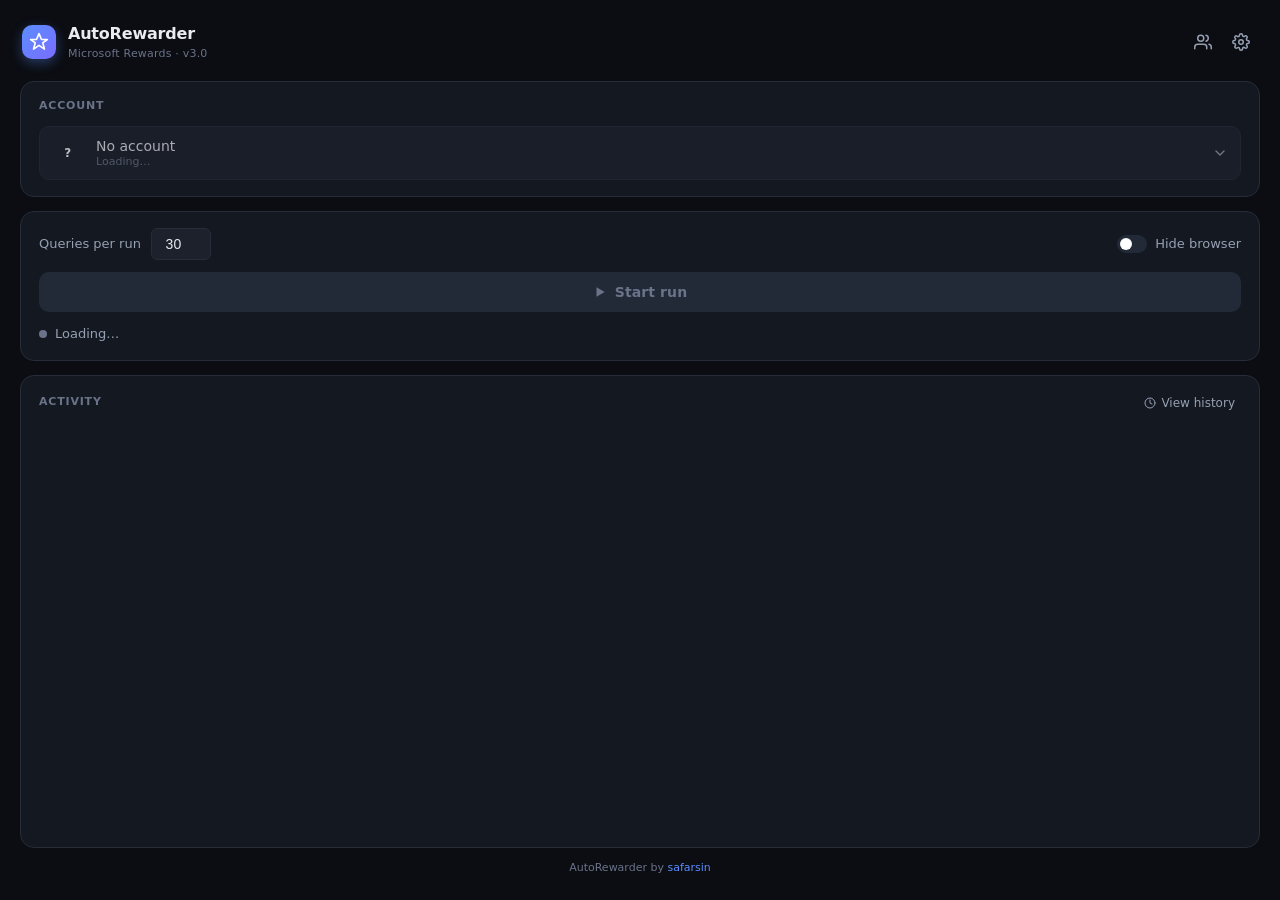
==== GUI/index.html @ 0ee77dea "Add github link to the bottom" ====
<!DOCTYPE html>
<html lang="en">
<head>
  <meta charset="UTF-8">
  <title>AutoRewarder</title>

  <link rel="stylesheet" href="normalize.css">
  <link rel="stylesheet" href="styles.css">
</head>
<body>

  <main class="app">

    <!-- ==================== Header ==================== -->
    <header class="app-header">
      <div class="brand">
        <div class="brand-mark" aria-hidden="true">
          <svg width="20" height="20" viewBox="0 0 24 24" fill="none" stroke="currentColor" stroke-width="2" stroke-linecap="round" stroke-linejoin="round">
            <path d="M12 2l3 7h7l-5.5 4 2 7.5-6.5-4.5-6.5 4.5 2-7.5L2 9h7z"></path>
          </svg>
        </div>
        <div class="brand-text">
          <h1>AutoRewarder</h1>
          <span class="brand-sub">Microsoft Rewards · v3.0</span>
        </div>
      </div>

      <div class="header-actions">
        <button id="manageBtn" class="icon-ghost" type="button" aria-label="Manage accounts" title="Manage accounts">
          <svg width="18" height="18" viewBox="0 0 24 24" fill="none" stroke="currentColor" stroke-width="2" stroke-linecap="round" stroke-linejoin="round">
            <path d="M17 21v-2a4 4 0 0 0-4-4H5a4 4 0 0 0-4 4v2"></path>
            <circle cx="9" cy="7" r="4"></circle>
            <path d="M23 21v-2a4 4 0 0 0-3-3.87"></path>
            <path d="M16 3.13a4 4 0 0 1 0 7.75"></path>
          </svg>
        </button>
        <button id="settingsBtn" class="icon-ghost" type="button" aria-label="Settings" title="Settings">
          <svg width="18" height="18" viewBox="0 0 24 24" fill="none" stroke="currentColor" stroke-width="2" stroke-linecap="round" stroke-linejoin="round">
            <circle cx="12" cy="12" r="3"></circle>
            <path d="M19.4 15a1.65 1.65 0 0 0 .33 1.82l.06.06a2 2 0 1 1-2.83 2.83l-.06-.06a1.65 1.65 0 0 0-1.82-.33 1.65 1.65 0 0 0-1 1.51V21a2 2 0 1 1-4 0v-.09A1.65 1.65 0 0 0 9 19.4a1.65 1.65 0 0 0-1.82.33l-.06.06a2 2 0 1 1-2.83-2.83l.06-.06A1.65 1.65 0 0 0 4.6 15a1.65 1.65 0 0 0-1.51-1H3a2 2 0 1 1 0-4h.09A1.65 1.65 0 0 0 4.6 9a1.65 1.65 0 0 0-.33-1.82l-.06-.06a2 2 0 1 1 2.83-2.83l.06.06A1.65 1.65 0 0 0 9 4.6a1.65 1.65 0 0 0 1-1.51V3a2 2 0 1 1 4 0v.09a1.65 1.65 0 0 0 1 1.51 1.65 1.65 0 0 0 1.82-.33l.06-.06a2 2 0 1 1 2.83 2.83l-.06.06A1.65 1.65 0 0 0 19.4 9a1.65 1.65 0 0 0 1.51 1H21a2 2 0 1 1 0 4h-.09a1.65 1.65 0 0 0-1.51 1z"></path>
          </svg>
        </button>
      </div>
    </header>

    <!-- ==================== Account card ==================== -->
    <section class="card account-card">
      <div class="card-label">Account</div>
      <div class="account-picker" id="account_picker">
        <button class="account-trigger" id="account_trigger" type="button" aria-haspopup="listbox" aria-expanded="false" disabled>
          <span class="avatar" id="current_avatar" aria-hidden="true">?</span>
          <span class="account-info">
            <span class="account-name" id="current_label">No account</span>
            <span class="account-meta" id="current_meta">Loading…</span>
          </span>
          <svg class="chev" width="16" height="16" viewBox="0 0 24 24" fill="none" stroke="currentColor" stroke-width="2" stroke-linecap="round" stroke-linejoin="round" aria-hidden="true">
            <polyline points="6 9 12 15 18 9"></polyline>
          </svg>
        </button>
        <div class="account-menu" id="account_menu" role="listbox" hidden></div>
      </div>
    </section>

    <!-- ==================== Run card ==================== -->
    <section class="card run-card">
      <div class="run-top">
        <div class="field-inline">
          <label for="count_input" class="field-label">Queries per run</label>
          <input type="number" id="count_input" value="30" min="1" max="99">
        </div>

        <label class="toggle-row" title="Run browser in the background">
          <input type="checkbox" id="hideBrowserToggle">
          <span class="toggle-pill"></span>
          <span class="toggle-label">Hide browser</span>
        </label>
      </div>

      <button id="start_btn" class="primary-btn-lg" onclick="start_bot()" disabled>
        <svg class="btn-icon" width="14" height="14" viewBox="0 0 24 24" fill="currentColor" aria-hidden="true">
          <polygon points="6 4 20 12 6 20 6 4"></polygon>
        </svg>
        <span class="btn-label">Start run</span>
      </button>

      <div class="status-row">
        <span class="dot" id="dot"></span>
        <span id="status_text">Loading…</span>
      </div>
    </section>

    <!-- ==================== Activity card ==================== -->
    <section class="card activity-card">
      <div class="card-header">
        <div class="card-label">Activity</div>
        <button id="history_btn" class="ghost-link" type="button" onclick="show_history()">
          <svg width="12" height="12" viewBox="0 0 24 24" fill="none" stroke="currentColor" stroke-width="2" stroke-linecap="round" stroke-linejoin="round" aria-hidden="true">
            <circle cx="12" cy="12" r="10"></circle>
            <polyline points="12 6 12 12 16 14"></polyline>
          </svg>
          View history
        </button>
      </div>
      <div id="log_area" class="activity-feed"></div>
    </section>

    <footer class="app-footer">
      AutoRewarder by <a href="#" id="repo_link" onclick="pywebview.api.open_link('https://github.com/safarsin/AutoRewarder'); return false;">safarsin</a>
    </footer>

  </main>

  <!-- ==================== Empty state (first launch) ==================== -->
  <div id="empty_state" class="empty-overlay" hidden>
    <div class="empty-card">
      <div class="empty-illu" aria-hidden="true">
        <svg width="96" height="96" viewBox="0 0 96 96" fill="none" stroke="currentColor" stroke-width="2" stroke-linecap="round" stroke-linejoin="round">
          <rect x="14" y="22" width="68" height="44" rx="4" fill="var(--surface-2)"></rect>
          <line x1="8" y1="70" x2="88" y2="70"></line>
          <line x1="38" y1="70" x2="58" y2="70" stroke-width="3" stroke="var(--surface-2)"></line>
          <circle cx="48" cy="42" r="11" fill="var(--accent-soft)" stroke="var(--accent)"></circle>
          <line x1="48" y1="36" x2="48" y2="48" stroke="var(--accent)"></line>
          <line x1="42" y1="42" x2="54" y2="42" stroke="var(--accent)"></line>
        </svg>
      </div>
      <h2 class="empty-title">Welcome to AutoRewarder</h2>
      <p class="empty-subtitle">Add your first Microsoft account to get started.</p>
      <button id="empty_cta" class="primary-btn-lg" type="button">
        <svg width="14" height="14" viewBox="0 0 24 24" fill="none" stroke="currentColor" stroke-width="2.5" stroke-linecap="round" stroke-linejoin="round" aria-hidden="true">
          <line x1="12" y1="5" x2="12" y2="19"></line>
          <line x1="5" y1="12" x2="19" y2="12"></line>
        </svg>
        Create your first account
      </button>
    </div>
  </div>

  <!-- ==================== Settings modal ==================== -->
  <div id="settings_modal" class="modal-backdrop" hidden>
    <div class="modal-box wide" role="dialog" aria-modal="true" aria-labelledby="settings_modal_title">
      <div class="modal-header">
        <h3 id="settings_modal_title" class="modal-title">Settings</h3>
        <button id="settingsModalClose" class="icon-ghost" type="button" aria-label="Close">
          <svg width="16" height="16" viewBox="0 0 24 24" fill="none" stroke="currentColor" stroke-width="2" stroke-linecap="round" stroke-linejoin="round">
            <line x1="18" y1="6" x2="6" y2="18"></line>
            <line x1="6" y1="6" x2="18" y2="18"></line>
          </svg>
        </button>
      </div>
      <div class="modal-body">

        <section class="settings-group">
          <div class="settings-group-title">General</div>
          <label class="settings-row">
            <div class="settings-row-text">
              <div class="settings-row-label">Start with Windows</div>
              <div class="settings-row-hint" id="startup_hint">Launch AutoRewarder when you sign in.</div>
            </div>
            <span class="toggle-compact">
              <input type="checkbox" id="startupToggle">
              <span class="toggle-pill"></span>
            </span>
          </label>
        </section>

        <section class="settings-group">
          <div class="settings-group-title">Scheduled runs</div>
          <p class="settings-group-hint">
            One schedule per account. Each run fires at a random minute inside its window for a natural look.
          </p>
          <div id="schedule_accounts_list" class="schedule-accounts-list"></div>
          <div id="schedule_empty" class="accounts-empty" hidden>
            No accounts yet. Add one first to schedule a run.
          </div>
        </section>

      </div>
      <div class="modal-footer">
        <button id="settingsCancel" class="btn-secondary" type="button">Cancel</button>
        <button id="settingsSave" class="btn-primary" type="button">Save</button>
      </div>
    </div>
  </div>

  <!-- ==================== Accounts management modal ==================== -->
  <div id="accounts_modal" class="modal-backdrop" hidden>
    <div class="modal-box wide" role="dialog" aria-modal="true" aria-labelledby="accounts_modal_title">
      <div class="modal-header">
        <h3 id="accounts_modal_title" class="modal-title">Your accounts</h3>
        <button id="accountsModalClose" class="icon-ghost" type="button" aria-label="Close">
          <svg width="16" height="16" viewBox="0 0 24 24" fill="none" stroke="currentColor" stroke-width="2" stroke-linecap="round" stroke-linejoin="round">
            <line x1="18" y1="6" x2="6" y2="18"></line>
            <line x1="6" y1="6" x2="18" y2="18"></line>
          </svg>
        </button>
      </div>
      <div class="modal-body">
        <ul id="accounts_list" class="accounts-list"></ul>
        <button id="addAccountBtn" class="secondary-btn" type="button">
          <svg width="13" height="13" viewBox="0 0 24 24" fill="none" stroke="currentColor" stroke-width="2.2" stroke-linecap="round" stroke-linejoin="round" aria-hidden="true">
            <line x1="12" y1="5" x2="12" y2="19"></line>
            <line x1="5" y1="12" x2="19" y2="12"></line>
          </svg>
          Add account
        </button>
      </div>
    </div>
  </div>

  <!-- ==================== Toast container ==================== -->
  <div id="toast_container" class="toast-container" aria-live="polite" aria-atomic="false"></div>

  <!-- ==================== Generic modal ==================== -->
  <div id="app_modal" class="modal-backdrop" hidden>
    <div class="modal-box" role="dialog" aria-modal="true" aria-labelledby="modal_title">
      <div class="modal-header">
        <h3 id="modal_title" class="modal-title">Title</h3>
      </div>
      <div class="modal-body">
        <p id="modal_message" class="modal-message"></p>
        <input id="modal_input" class="modal-input" type="text" hidden>
      </div>
      <div class="modal-footer">
        <button id="modal_cancel" class="btn-secondary" type="button">Cancel</button>
        <button id="modal_confirm" class="btn-primary" type="button">OK</button>
      </div>
    </div>
  </div>

  <script src="script.js"></script>
  <script src="settings.js"></script>

</body>
</html>
---- GUI/styles.css ----
/* =========================================================================
   AutoRewarder — Design System
   Simple, modern, card-based dark UI.
   ========================================================================= */

:root {
  /* Palette */
  --bg:           #0b0d12;
  --surface-1:    #141821;
  --surface-2:    #1c212c;
  --surface-3:    #232a37;
  --border:       #262c38;
  --border-soft:  #1a1f29;

  --text:         #e8ebf0;
  --text-muted:   #96a0b3;
  --text-dim:     #6a7389;

  --accent:       #5b8eff;
  --accent-hover: #4a7cee;
  --accent-soft:  rgba(91, 142, 255, 0.14);
  --accent-glow:  rgba(91, 142, 255, 0.35);

  --success:      #34d399;
  --success-soft: rgba(52, 211, 153, 0.15);
  --warning:      #fbbf24;
  --warning-soft: rgba(251, 191, 36, 0.15);
  --danger:       #f87171;
  --danger-soft:  rgba(248, 113, 113, 0.15);

  /* Geometry */
  --radius-sm:  6px;
  --radius-md:  10px;
  --radius-lg:  14px;
  --radius-xl:  18px;

  --shadow-sm:  0 1px 2px rgba(0, 0, 0, 0.3);
  --shadow-md:  0 4px 12px rgba(0, 0, 0, 0.35);
  --shadow-lg:  0 12px 32px rgba(0, 0, 0, 0.55);
}

* { box-sizing: border-box; }

html, body {
  height: 100%;
  margin: 0;
}

body {
  font-family: "Inter", -apple-system, "Segoe UI", system-ui, sans-serif;
  font-size: 14px;
  line-height: 1.5;
  background-color: var(--bg);
  color: var(--text);
  -webkit-font-smoothing: antialiased;
  user-select: none;
  overflow: hidden;
}

button {
  font-family: inherit;
  font-size: inherit;
  cursor: pointer;
}

/* =========================================================================
   App shell
   ========================================================================= */

.app {
  display: flex;
  flex-direction: column;
  gap: 14px;
  padding: 20px;
  height: 100%;
}

/* Header */

.app-header {
  display: flex;
  align-items: center;
  justify-content: space-between;
  padding: 2px 2px 4px 2px;
}

.brand {
  display: flex;
  align-items: center;
  gap: 12px;
}

.brand-mark {
  width: 34px;
  height: 34px;
  border-radius: 10px;
  background: linear-gradient(135deg, var(--accent), #7a6cff);
  color: white;
  display: flex;
  align-items: center;
  justify-content: center;
  box-shadow: 0 4px 12px var(--accent-glow);
}

.brand-text h1 {
  margin: 0;
  font-size: 16px;
  font-weight: 600;
  letter-spacing: -0.2px;
}

.brand-sub {
  display: block;
  font-size: 11px;
  color: var(--text-dim);
  letter-spacing: 0.2px;
}

.header-actions {
  display: flex;
  align-items: center;
  gap: 4px;
}

.app-footer {
  text-align: center;
  font-size: 11px;
  color: var(--text-dim);
  padding: 2px 0 4px 0;
  margin-top: -4px;
  flex-shrink: 0;
}

.app-footer a {
  color: var(--accent);
  text-decoration: none;
  font-weight: 500;
  transition: color 0.15s;
}

.app-footer a:hover {
  color: var(--accent-hover);
  text-decoration: underline;
}

/* =========================================================================
   Card
   ========================================================================= */

.card {
  background-color: var(--surface-1);
  border: 1px solid var(--border);
  border-radius: var(--radius-lg);
  padding: 16px 18px;
  display: flex;
  flex-direction: column;
  gap: 12px;
}

.card-label {
  font-size: 11px;
  font-weight: 600;
  letter-spacing: 0.8px;
  text-transform: uppercase;
  color: var(--text-dim);
}

.card-header {
  display: flex;
  align-items: center;
  justify-content: space-between;
}

/* =========================================================================
   Account picker (custom dropdown)
   ========================================================================= */

.account-picker {
  position: relative;
}

.account-trigger {
  width: 100%;
  display: flex;
  align-items: center;
  gap: 12px;
  padding: 10px 12px;
  background-color: var(--surface-2);
  border: 1px solid var(--border);
  border-radius: var(--radius-md);
  color: var(--text);
  text-align: left;
  transition: border-color 0.15s, background-color 0.15s, box-shadow 0.15s;
}

.account-trigger:hover:not(:disabled) {
  border-color: var(--accent);
  background-color: var(--surface-3);
}

.account-trigger:focus-visible {
  outline: none;
  border-color: var(--accent);
  box-shadow: 0 0 0 3px var(--accent-soft);
}

.account-trigger:disabled {
  cursor: not-allowed;
  opacity: 0.7;
}

.account-trigger[aria-expanded="true"] .chev {
  transform: rotate(180deg);
}

.account-info {
  display: flex;
  flex-direction: column;
  gap: 1px;
  flex: 1;
  min-width: 0;
}

.account-name {
  font-size: 14px;
  font-weight: 500;
  color: var(--text);
  overflow: hidden;
  text-overflow: ellipsis;
  white-space: nowrap;
}

.account-meta {
  font-size: 11px;
  color: var(--text-dim);
}

.chev {
  color: var(--text-muted);
  flex-shrink: 0;
  transition: transform 0.2s;
}

.account-menu {
  position: absolute;
  top: calc(100% + 6px);
  left: 0;
  right: 0;
  z-index: 50;
  background-color: var(--surface-2);
  border: 1px solid var(--border);
  border-radius: var(--radius-md);
  padding: 6px;
  box-shadow: var(--shadow-md);
  max-height: 260px;
  overflow-y: auto;
  animation: menu-in 0.15s ease-out;
}

.account-menu[hidden] { display: none; }

.account-option {
  display: flex;
  align-items: center;
  gap: 10px;
  width: 100%;
  padding: 8px 10px;
  background: transparent;
  border: none;
  border-radius: var(--radius-sm);
  color: var(--text);
  text-align: left;
  transition: background-color 0.1s;
}

.account-option:hover {
  background-color: var(--surface-3);
}

.account-option.current {
  background-color: var(--accent-soft);
}

.account-option.current .account-option-check {
  color: var(--accent);
  opacity: 1;
}

.account-option-info {
  flex: 1;
  min-width: 0;
  display: flex;
  flex-direction: column;
  gap: 2px;
}

.account-option-name {
  display: block;
  font-size: 13px;
  line-height: 1.25;
  overflow: hidden;
  text-overflow: ellipsis;
  white-space: nowrap;
}

.account-option-meta {
  display: block;
  font-size: 11px;
  line-height: 1.2;
  color: var(--text-dim);
}

.account-option-check {
  color: transparent;
  flex-shrink: 0;
}

.menu-divider {
  height: 1px;
  background-color: var(--border-soft);
  margin: 4px 2px;
}

.menu-action {
  display: flex;
  align-items: center;
  gap: 8px;
  width: 100%;
  padding: 8px 10px;
  background: transparent;
  border: none;
  border-radius: var(--radius-sm);
  color: var(--accent);
  text-align: left;
  font-size: 13px;
  transition: background-color 0.1s;
}

.menu-action:hover { background-color: var(--accent-soft); }

@keyframes menu-in {
  from { opacity: 0; transform: translateY(-4px); }
  to   { opacity: 1; transform: translateY(0); }
}

/* =========================================================================
   Avatar
   ========================================================================= */

.avatar {
  display: inline-flex;
  align-items: center;
  justify-content: center;
  width: 32px;
  height: 32px;
  border-radius: 50%;
  font-size: 12px;
  font-weight: 600;
  color: white;
  text-transform: uppercase;
  flex-shrink: 0;
  letter-spacing: 0.3px;
  user-select: none;
}

.avatar-sm { width: 24px; height: 24px; font-size: 10px; }
.avatar-lg { width: 40px; height: 40px; font-size: 14px; }

/* =========================================================================
   Run card — queries, toggle, big start button
   ========================================================================= */

.run-top {
  display: flex;
  align-items: center;
  justify-content: space-between;
  gap: 16px;
}

.field-inline {
  display: flex;
  align-items: center;
  gap: 10px;
}

.field-label {
  font-size: 13px;
  color: var(--text-muted);
}

input[type="number"] {
  width: 60px;
  padding: 7px 8px;
  background-color: var(--surface-2);
  border: 1px solid var(--border);
  border-radius: var(--radius-sm);
  color: var(--text);
  font-size: 14px;
  font-weight: 500;
  text-align: center;
  outline: none;
  transition: border-color 0.15s, box-shadow 0.15s;
}

input[type="number"]:focus {
  border-color: var(--accent);
  box-shadow: 0 0 0 3px var(--accent-soft);
}

/* Toggle switch */

.toggle-row {
  display: inline-flex;
  align-items: center;
  gap: 8px;
  cursor: pointer;
  user-select: none;
}

.toggle-row input {
  position: absolute;
  opacity: 0;
  pointer-events: none;
}

.toggle-pill {
  display: inline-block;
  width: 30px;
  height: 18px;
  background-color: var(--surface-3);
  border-radius: 20px;
  position: relative;
  transition: background-color 0.2s;
  flex-shrink: 0;
}

.toggle-pill::before {
  content: "";
  position: absolute;
  width: 12px;
  height: 12px;
  border-radius: 50%;
  background-color: white;
  top: 3px;
  left: 3px;
  transition: transform 0.2s;
}

.toggle-row input:checked + .toggle-pill {
  background-color: var(--accent);
}

.toggle-row input:checked + .toggle-pill::before {
  transform: translateX(12px);
}

.toggle-row input:focus-visible + .toggle-pill {
  box-shadow: 0 0 0 3px var(--accent-soft);
}

.toggle-label {
  font-size: 13px;
  color: var(--text-muted);
}

/* Primary large button */

.primary-btn-lg {
  display: inline-flex;
  align-items: center;
  justify-content: center;
  gap: 8px;
  width: 100%;
  padding: 12px 16px;
  background-color: var(--accent);
  color: white;
  border: none;
  border-radius: var(--radius-md);
  font-size: 14px;
  font-weight: 600;
  letter-spacing: 0.1px;
  transition: background-color 0.15s, transform 0.05s, box-shadow 0.2s;
  box-shadow: 0 2px 8px var(--accent-glow);
}

.primary-btn-lg:hover:not(:disabled) {
  background-color: var(--accent-hover);
  box-shadow: 0 4px 14px var(--accent-glow);
}

.primary-btn-lg:active:not(:disabled) { transform: translateY(1px); }

.primary-btn-lg:disabled {
  background-color: var(--surface-3);
  color: var(--text-dim);
  cursor: not-allowed;
  box-shadow: none;
}

/* Status row */

.status-row {
  display: flex;
  align-items: center;
  gap: 8px;
  font-size: 13px;
  color: var(--text-muted);
}

.dot {
  width: 8px;
  height: 8px;
  border-radius: 50%;
  background-color: var(--text-dim);
  transition: background-color 0.3s, box-shadow 0.3s;
}

.dot.ready   { background-color: var(--accent);  box-shadow: 0 0 8px var(--accent-glow); }
.dot.warning { background-color: var(--warning); box-shadow: 0 0 8px var(--warning-soft); }
.dot.active  {
  background-color: var(--success);
  box-shadow: 0 0 10px var(--success);
  animation: pulse 1.6s ease-in-out infinite;
}

@keyframes pulse {
  0%, 100% { box-shadow: 0 0 8px var(--success); }
  50%      { box-shadow: 0 0 16px var(--success); }
}

/* =========================================================================
   Activity feed
   ========================================================================= */

.activity-card {
  flex: 1;
  min-height: 0;
  overflow: hidden;
}

.activity-feed {
  flex: 1;
  overflow-y: auto;
  padding: 4px 2px 0 2px;
  font-size: 12.5px;
  font-family: "JetBrains Mono", "SF Mono", "Consolas", "Courier New", monospace;
  color: var(--text-muted);
  line-height: 1.6;
}

.log-line {
  display: block;
  padding: 2px 0;
  animation: log-in 0.25s ease-out;
}

.log-line.error   { color: var(--danger); }
.log-line.warning { color: var(--warning); }
.log-line.success { color: var(--success); }

@keyframes log-in {
  from { opacity: 0; transform: translateY(2px); }
  to   { opacity: 1; transform: translateY(0); }
}

.ghost-link {
  display: inline-flex;
  align-items: center;
  gap: 5px;
  background: transparent;
  border: none;
  padding: 4px 6px;
  color: var(--text-muted);
  font-size: 12px;
  border-radius: var(--radius-sm);
  transition: color 0.15s, background-color 0.15s;
}

.ghost-link:hover {
  color: var(--accent);
  background-color: var(--accent-soft);
}

/* =========================================================================
   Ghost icon button (header / modal close)
   ========================================================================= */

.icon-ghost {
  background: transparent;
  color: var(--text-muted);
  border: none;
  padding: 8px;
  border-radius: var(--radius-md);
  display: inline-flex;
  align-items: center;
  justify-content: center;
  transition: background-color 0.15s, color 0.15s;
}

.icon-ghost:hover {
  background-color: var(--surface-2);
  color: var(--text);
}

/* =========================================================================
   Empty state (overlays the app on first launch)
   ========================================================================= */

.empty-overlay {
  position: fixed;
  inset: 0;
  background-color: rgba(11, 13, 18, 0.92);
  backdrop-filter: blur(4px);
  -webkit-backdrop-filter: blur(4px);
  display: flex;
  align-items: center;
  justify-content: center;
  z-index: 100;
  animation: fade-in 0.3s ease-out;
}

.empty-overlay[hidden] { display: none; }

.empty-card {
  display: flex;
  flex-direction: column;
  align-items: center;
  gap: 10px;
  max-width: 340px;
  padding: 28px 28px 24px 28px;
  text-align: center;
  background-color: var(--surface-1);
  border: 1px solid var(--border);
  border-radius: var(--radius-xl);
  box-shadow: var(--shadow-lg);
  animation: modal-in 0.25s cubic-bezier(0.18, 0.89, 0.32, 1.28);
}

.empty-illu {
  color: var(--accent);
  margin-bottom: 4px;
}

.empty-title {
  margin: 0;
  font-size: 18px;
  font-weight: 600;
  color: var(--text);
}

.empty-subtitle {
  margin: 0 0 14px 0;
  font-size: 13px;
  color: var(--text-muted);
}

/* =========================================================================
   Toasts
   ========================================================================= */

.toast-container {
  position: fixed;
  bottom: 16px;
  right: 16px;
  display: flex;
  flex-direction: column;
  gap: 8px;
  z-index: 10000;
  pointer-events: none;
}

.toast {
  pointer-events: auto;
  display: flex;
  align-items: flex-start;
  gap: 10px;
  min-width: 240px;
  max-width: 320px;
  padding: 10px 14px 10px 12px;
  background-color: var(--surface-2);
  color: var(--text);
  border: 1px solid var(--border);
  border-left: 3px solid var(--accent);
  border-radius: var(--radius-md);
  font-size: 13px;
  line-height: 1.4;
  box-shadow: var(--shadow-lg);
  animation: toast-in 0.25s cubic-bezier(0.18, 0.89, 0.32, 1.28);
}

.toast.hiding { animation: toast-out 0.2s ease-in forwards; }

.toast.success { border-left-color: var(--success); }
.toast.warning { border-left-color: var(--warning); }
.toast.error   { border-left-color: var(--danger); }
.toast.info    { border-left-color: var(--accent); }

.toast-icon { flex-shrink: 0; width: 16px; height: 16px; margin-top: 1px; }
.toast.success .toast-icon { color: var(--success); }
.toast.warning .toast-icon { color: var(--warning); }
.toast.error   .toast-icon { color: var(--danger); }
.toast.info    .toast-icon { color: var(--accent); }

.toast-msg { flex: 1; }

.toast-close {
  background: transparent;
  color: var(--text-dim);
  border: none;
  padding: 0;
  font-size: 16px;
  line-height: 1;
}

.toast-close:hover { color: var(--text); }

@keyframes toast-in {
  from { transform: translateX(120%); opacity: 0; }
  to   { transform: translateX(0);    opacity: 1; }
}
@keyframes toast-out {
  from { transform: translateX(0);    opacity: 1; }
  to   { transform: translateX(120%); opacity: 0; }
}

/* =========================================================================
   Modals (generic + accounts)
   ========================================================================= */

.modal-backdrop {
  position: fixed;
  inset: 0;
  background-color: rgba(1, 4, 9, 0.65);
  backdrop-filter: blur(3px);
  -webkit-backdrop-filter: blur(3px);
  display: flex;
  align-items: center;
  justify-content: center;
  z-index: 9998;
  animation: fade-in 0.15s ease-out;
}

.modal-backdrop[hidden] { display: none; }

.modal-box {
  width: 340px;
  max-width: 90%;
  background-color: var(--surface-1);
  border: 1px solid var(--border);
  border-radius: var(--radius-lg);
  box-shadow: var(--shadow-lg);
  animation: modal-in 0.2s cubic-bezier(0.18, 0.89, 0.32, 1.28);
  overflow: hidden;
}

.modal-box.wide { width: 420px; }

.modal-header {
  display: flex;
  align-items: center;
  justify-content: space-between;
  padding: 14px 16px 6px 18px;
}

.modal-title {
  margin: 0;
  font-size: 15px;
  font-weight: 600;
  color: var(--text);
}

.modal-body {
  padding: 6px 18px 16px 18px;
}

.modal-message {
  margin: 0;
  font-size: 13px;
  color: var(--text-muted);
  line-height: 1.5;
}

.modal-input {
  width: 100%;
  margin-top: 12px;
  padding: 9px 11px;
  background-color: var(--surface-2);
  border: 1px solid var(--border);
  border-radius: var(--radius-sm);
  color: var(--text);
  font-size: 14px;
  outline: none;
  transition: border-color 0.15s, box-shadow 0.15s;
}

.modal-input:focus {
  border-color: var(--accent);
  box-shadow: 0 0 0 3px var(--accent-soft);
}

.modal-footer {
  display: flex;
  justify-content: flex-end;
  gap: 8px;
  padding: 10px 18px 14px 18px;
  border-top: 1px solid var(--border-soft);
  background-color: rgba(0, 0, 0, 0.15);
}

.btn-primary,
.btn-secondary {
  padding: 7px 14px;
  border-radius: var(--radius-md);
  font-size: 13px;
  border: 1px solid transparent;
  transition: background-color 0.15s, color 0.15s, border-color 0.15s;
}

.btn-primary {
  background-color: var(--accent);
  color: white;
  border-color: var(--accent);
}
.btn-primary:hover { background-color: var(--accent-hover); border-color: var(--accent-hover); }
.btn-primary.danger { background-color: var(--danger); border-color: var(--danger); color: white; }
.btn-primary.danger:hover { background-color: #e05555; border-color: #e05555; }

.btn-secondary {
  background-color: transparent;
  color: var(--text-muted);
  border-color: var(--border);
}
.btn-secondary:hover { color: var(--text); border-color: var(--text-muted); }

/* =========================================================================
   Accounts list inside management modal
   ========================================================================= */

.accounts-list {
  list-style: none;
  padding: 0;
  margin: 0 0 12px 0;
  display: flex;
  flex-direction: column;
  gap: 6px;
  max-height: 300px;
  overflow-y: auto;
}

.accounts-empty {
  padding: 20px 0;
  text-align: center;
  color: var(--text-dim);
  font-size: 13px;
}

.account-item {
  position: relative;
  display: flex;
  align-items: center;
  gap: 10px;
  padding: 10px 12px;
  background-color: var(--surface-2);
  border: 1px solid var(--border);
  border-radius: var(--radius-md);
  transition: border-color 0.15s;
}

.account-item:hover { border-color: var(--accent); }

.account-item.current {
  border-color: var(--accent);
  background-color: var(--accent-soft);
}

.account-item-info { flex: 1; min-width: 0; }

.account-item-name {
  font-size: 13px;
  font-weight: 500;
  color: var(--text);
  overflow: hidden;
  text-overflow: ellipsis;
  white-space: nowrap;
}

.account-item-meta {
  font-size: 11px;
  color: var(--text-dim);
}

.account-actions { display: flex; gap: 4px; flex-shrink: 0; }

.icon-btn {
  background-color: transparent;
  color: var(--text-muted);
  border: 1px solid var(--border);
  border-radius: var(--radius-sm);
  padding: 0;
  width: 28px;
  height: 28px;
  display: inline-flex;
  align-items: center;
  justify-content: center;
  transition: color 0.15s, border-color 0.15s;
}

.icon-btn svg {
  width: 14px;
  height: 14px;
  stroke: currentColor;
  fill: none;
  stroke-width: 2;
  stroke-linecap: round;
  stroke-linejoin: round;
}

.icon-btn:hover {
  color: var(--accent);
  border-color: var(--accent);
}

.icon-btn.danger:hover {
  color: var(--danger);
  border-color: var(--danger);
}

.secondary-btn {
  display: inline-flex;
  align-items: center;
  justify-content: center;
  gap: 6px;
  width: 100%;
  padding: 10px 14px;
  background-color: transparent;
  color: var(--accent);
  border: 1px dashed var(--border);
  border-radius: var(--radius-md);
  font-size: 13px;
  font-weight: 500;
  transition: background-color 0.15s, border-color 0.15s;
}

.secondary-btn:hover {
  background-color: var(--accent-soft);
  border-color: var(--accent);
  border-style: solid;
}

/* =========================================================================
   Settings modal — grouped rows + schedule form
   ========================================================================= */

.settings-group {
  padding-bottom: 14px;
  margin-bottom: 14px;
  border-bottom: 1px solid var(--border-soft);
}

.settings-group:last-of-type {
  padding-bottom: 0;
  margin-bottom: 0;
  border-bottom: none;
}

.settings-group-title {
  font-size: 11px;
  font-weight: 600;
  letter-spacing: 0.8px;
  text-transform: uppercase;
  color: var(--text-dim);
  margin-bottom: 10px;
}

.settings-row {
  display: flex;
  align-items: center;
  justify-content: space-between;
  gap: 12px;
  padding: 6px 0;
  cursor: pointer;
}

.settings-row-text { flex: 1; min-width: 0; }

.settings-row-label {
  font-size: 14px;
  color: var(--text);
  font-weight: 500;
}

.settings-row-hint {
  font-size: 12px;
  color: var(--text-dim);
  margin-top: 2px;
  line-height: 1.4;
}

.toggle-compact {
  position: relative;
  flex-shrink: 0;
  cursor: pointer;
  display: inline-flex;
  align-items: center;
}

.toggle-compact input {
  position: absolute;
  opacity: 0;
  pointer-events: none;
}

.toggle-compact .toggle-pill { display: inline-block; }

.toggle-compact input:checked + .toggle-pill {
  background-color: var(--accent);
}

.toggle-compact input:checked + .toggle-pill::before {
  transform: translateX(12px);
}

.toggle-compact input:focus-visible + .toggle-pill {
  box-shadow: 0 0 0 3px var(--accent-soft);
}

.settings-group-hint {
  margin: 0 0 10px 0;
  font-size: 12px;
  color: var(--text-dim);
  line-height: 1.45;
}

/* Per-account schedule list (one card per account) */

.schedule-accounts-list {
  display: flex;
  flex-direction: column;
  gap: 10px;
  max-height: 360px;
  overflow-y: auto;
}

.schedule-card {
  background-color: var(--surface-2);
  border: 1px solid var(--border);
  border-radius: var(--radius-md);
  padding: 12px;
  display: flex;
  flex-direction: column;
  gap: 10px;
}

.schedule-card-header {
  display: flex;
  align-items: center;
  gap: 10px;
}

.schedule-card-title {
  flex: 1;
  min-width: 0;
  display: flex;
  flex-direction: column;
  gap: 1px;
}

.schedule-card-name {
  font-size: 13px;
  font-weight: 500;
  color: var(--text);
  overflow: hidden;
  text-overflow: ellipsis;
  white-space: nowrap;
}

.schedule-card-status {
  font-size: 11px;
  color: var(--text-dim);
}

.schedule-card-body {
  display: flex;
  flex-direction: column;
  gap: 8px;
  transition: opacity 0.2s;
}

.schedule-card.disabled .schedule-card-body {
  opacity: 0.45;
  pointer-events: none;
}

.form-grid-3 {
  display: grid;
  grid-template-columns: 1fr 1fr 1fr;
  gap: 8px;
}

.form-grid {
  display: grid;
  grid-template-columns: 1fr 1fr;
  gap: 10px;
}

.form-field {
  display: flex;
  flex-direction: column;
  gap: 4px;
}

.form-field label {
  font-size: 11px;
  font-weight: 500;
  color: var(--text-muted);
  text-transform: uppercase;
  letter-spacing: 0.4px;
}

.form-field input[type="time"],
.form-field input[type="number"],
.form-field select {
  width: 100%;
  padding: 8px 10px;
  background-color: var(--surface-1);
  border: 1px solid var(--border);
  border-radius: var(--radius-sm);
  color: var(--text);
  font-size: 13px;
  outline: none;
  transition: border-color 0.15s, box-shadow 0.15s;
  font-family: inherit;
}

.form-field input[type="number"] { text-align: left; }

.form-field input:focus,
.form-field select:focus {
  border-color: var(--accent);
  box-shadow: 0 0 0 3px var(--accent-soft);
}

.form-field select {
  appearance: none;
  -webkit-appearance: none;
  padding-right: 26px;
  background-image: url("data:image/svg+xml;utf8,<svg xmlns='http://www.w3.org/2000/svg' width='10' height='6' viewBox='0 0 10 6' fill='none' stroke='%2396a0b3' stroke-width='2' stroke-linecap='round' stroke-linejoin='round'><polyline points='1 1 5 5 9 1'/></svg>");
  background-repeat: no-repeat;
  background-position: right 10px center;
}

.form-hint {
  margin: 10px 0 0 0;
  font-size: 11.5px;
  color: var(--text-dim);
  line-height: 1.45;
}

.row-disabled {
  opacity: 0.5;
  pointer-events: none;
}

/* =========================================================================
   Shared animations + scrollbar
   ========================================================================= */

@keyframes fade-in {
  from { opacity: 0; }
  to   { opacity: 1; }
}

@keyframes modal-in {
  from { transform: translateY(8px) scale(0.98); opacity: 0; }
  to   { transform: translateY(0) scale(1);      opacity: 1; }
}

::-webkit-scrollbar         { width: 8px; height: 8px; }
::-webkit-scrollbar-track   { background: transparent; }
::-webkit-scrollbar-thumb   { background: var(--surface-3); border-radius: 4px; }
::-webkit-scrollbar-thumb:hover { background: var(--border); }

/* =========================================================================
   Warmup loader (used during WebDriver warmup)
   ========================================================================= */

.loader-line {
  display: flex;
  align-items: center;
  gap: 8px;
  padding: 6px 0;
  color: var(--accent);
  font-size: 12.5px;
}

.loader-line .spinner {
  width: 12px;
  height: 12px;
  border-radius: 50%;
  border: 2px solid var(--accent-soft);
  border-top-color: var(--accent);
  animation: spin 0.8s linear infinite;
}

@keyframes spin { to { transform: rotate(360deg); } }
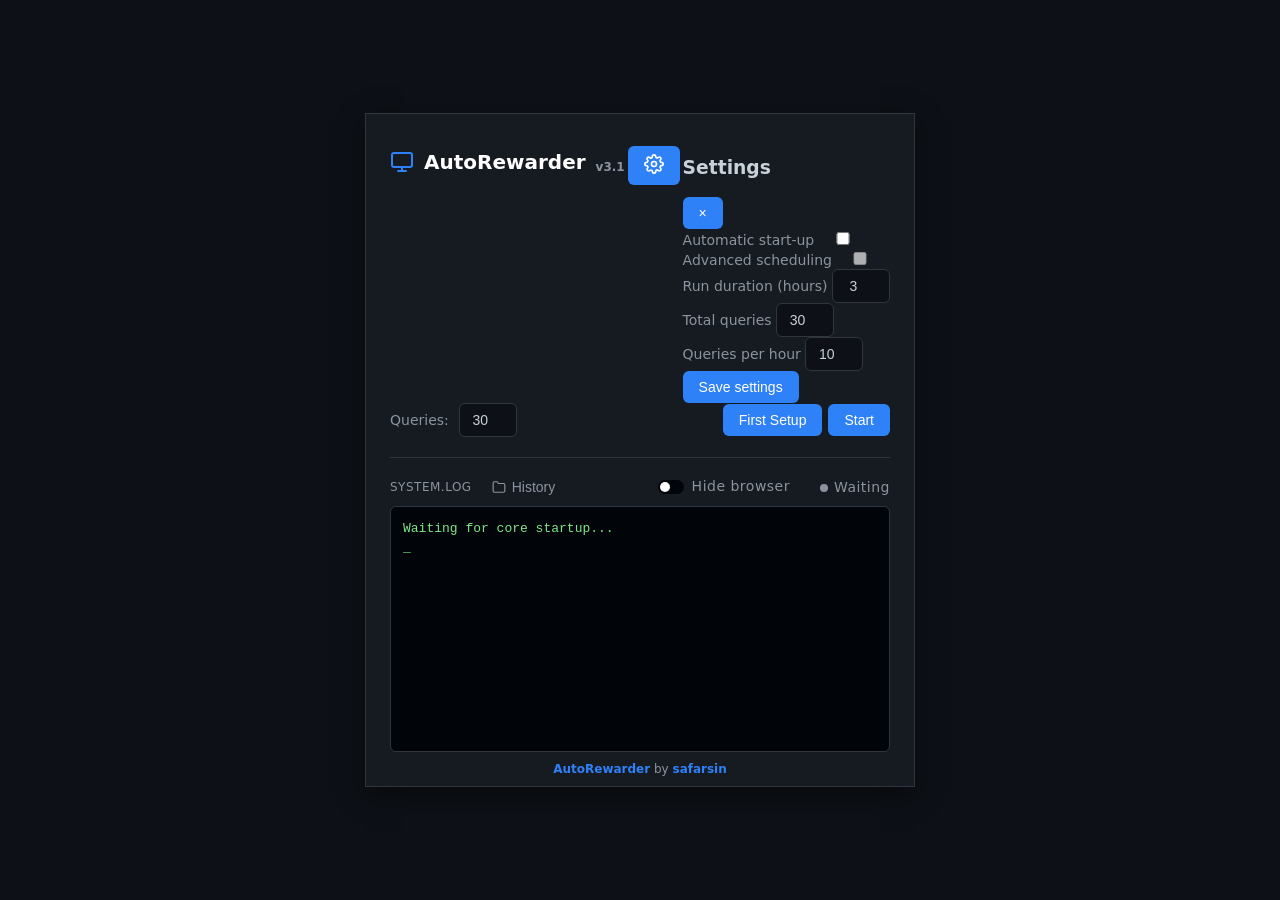
==== commit 786f3829: "feat: add footer" ====
--- a/GUI/index.html
+++ b/GUI/index.html
@@ -6,224 +6,138 @@
 
   <link rel="stylesheet" href="normalize.css">
   <link rel="stylesheet" href="styles.css">
+  <link rel="stylesheet" href="settings.css">
+
 </head>
 <body>
 
-  <main class="app">
-
-    <!-- ==================== Header ==================== -->
-    <header class="app-header">
-      <div class="brand">
-        <div class="brand-mark" aria-hidden="true">
-          <svg width="20" height="20" viewBox="0 0 24 24" fill="none" stroke="currentColor" stroke-width="2" stroke-linecap="round" stroke-linejoin="round">
-            <path d="M12 2l3 7h7l-5.5 4 2 7.5-6.5-4.5-6.5 4.5 2-7.5L2 9h7z"></path>
-          </svg>
-        </div>
-        <div class="brand-text">
-          <h1>AutoRewarder</h1>
-          <span class="brand-sub">Microsoft Rewards · v3.0</span>
-        </div>
+  <div class="container">
+    
+    <div class="header-container">
+      <div class="header">
+        <svg width="24" height="24" viewBox="0 0 24 24" fill="none" stroke="var(--accent)" stroke-width="2" stroke-linecap="round" stroke-linejoin="round">
+          <rect x="2" y="3" width="20" height="14" rx="2" ry="2"></rect>
+          <line x1="8" y1="21" x2="16" y2="21"></line>
+          <line x1="12" y1="17" x2="12" y2="21"></line>
+        </svg>
+        AutoRewarder <span class="version">v3.1</span>
       </div>
 
-      <div class="header-actions">
-        <button id="manageBtn" class="icon-ghost" type="button" aria-label="Manage accounts" title="Manage accounts">
-          <svg width="18" height="18" viewBox="0 0 24 24" fill="none" stroke="currentColor" stroke-width="2" stroke-linecap="round" stroke-linejoin="round">
-            <path d="M17 21v-2a4 4 0 0 0-4-4H5a4 4 0 0 0-4 4v2"></path>
-            <circle cx="9" cy="7" r="4"></circle>
-            <path d="M23 21v-2a4 4 0 0 0-3-3.87"></path>
-            <path d="M16 3.13a4 4 0 0 1 0 7.75"></path>
+      <button id="settingsBtn" class="settings-btn" aria-label="Settings">
+        <svg xmlns="http://www.w3.org/2000/svg" width="20" height="20" viewBox="0 0 24 24" fill="none" 
+          stroke="currentColor" stroke-width="2" stroke-linecap="round" stroke-linejoin="round" class="icon-settings">
+          <circle cx="12" cy="12" r="3"></circle>
+          <path d="M19.4 15a1.65 1.65 0 0 0 .33 1.82l.06.06a2 2 0 0 1 0 2.83 2 2 0 0 1-2.83 0l-.06-.06a1.65 1.65 
+            0 0 0-1.82-.33 1.65 1.65 0 0 0-1 1.51V21a2 2 0 0 1-2 2 2 2 0 0 1-2-2v-.09A1.65 1.65 0 0 0 9 19.4a1.65 
+            1.65 0 0 0-1.82.33l-.06.06a2 2 0 0 1-2.83 0 2 2 0 0 1 0-2.83l.06-.06a1.65 1.65 0 0 0 .33-1.82 1.65 1.65 
+            0 0 0-1.51-1H3a2 2 0 0 1-2-2 2 2 0 0 1 2-2h.09A1.65 1.65 0 0 0 4.6 9a1.65 1.65 0 0 0-.33-1.82l-.06-.06a2 
+            2 0 0 1 0-2.83 2 2 0 0 1 2.83 0l.06.06a1.65 1.65 0 0 0 1.82.33H9a1.65 1.65 0 0 0 1-1.51V3a2 2 0 0 1 2-2 
+            2 2 0 0 1 2 2v.09a1.65 1.65 0 0 0 1 1.51 1.65 1.65 0 0 0 1.82-.33l.06-.06a2 2 0 0 1 2.83 0 2 2 0 0 1 0 
+            2.83l-.06.06a1.65 1.65 0 0 0-.33 1.82V9a1.65 1.65 0 0 0 1.51 1H21a2 2 0 0 1 2 2 2 2 0 0 1-2 2h-.09a1.65 
+            1.65 0 0 0-1.51 1z">
+          </path>
+        </svg>
+      </button>
+
+      <div id="settingsPanel" class="settings-panel">
+        <div class="settings-header">
+          <h3>Settings</h3>
+          <button id="closeSettingsBtn" aria-label="Close settings">
+            &times;
+          </button>
+        </div>
+
+        <div class="settings-content">
+
+          <div class="settings">
+            <label class="settings-label">
+              <span class="title">Automatic start-up</span>
+              <input type="checkbox" id="autoStartUp" class="big-checkbox">
+            </label>
+          </div>
+
+          <div class="settings disabled" id="advSchedulingWrapper">
+            <label class="settings-label">
+              <span class="title">Advanced scheduling</span>
+              <input type="checkbox" id="advancedScheduling" class="big-checkbox" disabled>
+            </label>
+          </div>
+
+          <div class="settings nested-setting hidden" id="runDurationWrapper">
+            <label class="settings-label">
+              <span class="title sub-title">Run duration (hours)</span>
+              <input type="number" id="runDuration" class="time-input" min="1" max="24" value="3">
+            </label>
+          </div>
+
+          <div class="settings nested-setting hidden" id="totalQueriesWrapper">
+            <label class="settings-label">
+              <span class="title sub-title">Total queries</span>
+              <input type="number" id="totalQueries" class="time-input" min="1" max="99" value="30">
+            </label>
+          </div>
+
+          <div class="settings nested-setting hidden" id="queriesPerHourWrapper">
+            <label class="settings-label">
+              <span class="title sub-title">Queries per hour</span>
+              <input type="number" id="queriesPerHour" class="time-input" min="1" max="99" value="10">
+            </label>
+          </div>
+        </div>
+
+        <div class="settings-footer">
+          <button id="saveSettingsBtn" class="save-btn">Save settings</button>
+        </div>
+
+      </div>
+      
+    </div>
+
+    <div class="controls">
+      <div class="input-group">
+        <label for="count_input">Queries:</label>
+        <input type="number" id="count_input" value="30" min="1" max="99">
+      </div>
+      <!-- First Setup creates/validates browser profile before regular runs. -->
+      <button id="setup_btn" onclick="start_first_setup()">First Setup</button>
+      <button id="start_btn" onclick="start_bot()">Start</button>
+    </div>
+
+    <!-- Terminal header: quick actions (history/toggle) + live execution status. -->
+    <div class="status-bar">
+      <div class="log-left-section">
+        <span>SYSTEM.LOG</span>
+
+        <button id="history_btn" onclick="show_history()">
+          <svg width="14" height="14" viewBox="0 0 24 24" fill="none" stroke="currentColor" stroke-width="2" stroke-linecap="round" stroke-linejoin="round">
+            <path d="M22 19a2 2 0 0 1-2 2H4a2 2 0 0 1-2-2V5a2 2 0 0 1 2-2h5l2 3h9a2 2 0 0 1 2 2z"></path>
           </svg>
-        </button>
-        <button id="settingsBtn" class="icon-ghost" type="button" aria-label="Settings" title="Settings">
-          <svg width="18" height="18" viewBox="0 0 24 24" fill="none" stroke="currentColor" stroke-width="2" stroke-linecap="round" stroke-linejoin="round">
-            <circle cx="12" cy="12" r="3"></circle>
-            <path d="M19.4 15a1.65 1.65 0 0 0 .33 1.82l.06.06a2 2 0 1 1-2.83 2.83l-.06-.06a1.65 1.65 0 0 0-1.82-.33 1.65 1.65 0 0 0-1 1.51V21a2 2 0 1 1-4 0v-.09A1.65 1.65 0 0 0 9 19.4a1.65 1.65 0 0 0-1.82.33l-.06.06a2 2 0 1 1-2.83-2.83l.06-.06A1.65 1.65 0 0 0 4.6 15a1.65 1.65 0 0 0-1.51-1H3a2 2 0 1 1 0-4h.09A1.65 1.65 0 0 0 4.6 9a1.65 1.65 0 0 0-.33-1.82l-.06-.06a2 2 0 1 1 2.83-2.83l.06.06A1.65 1.65 0 0 0 9 4.6a1.65 1.65 0 0 0 1-1.51V3a2 2 0 1 1 4 0v.09a1.65 1.65 0 0 0 1 1.51 1.65 1.65 0 0 0 1.82-.33l.06-.06a2 2 0 1 1 2.83 2.83l-.06.06A1.65 1.65 0 0 0 19.4 9a1.65 1.65 0 0 0 1.51 1H21a2 2 0 1 1 0 4h-.09a1.65 1.65 0 0 0-1.51 1z"></path>
-          </svg>
+          History
         </button>
       </div>
-    </header>
 
-    <!-- ==================== Account card ==================== -->
-    <section class="card account-card">
-      <div class="card-label">Account</div>
-      <div class="account-picker" id="account_picker">
-        <button class="account-trigger" id="account_trigger" type="button" aria-haspopup="listbox" aria-expanded="false" disabled>
-          <span class="avatar" id="current_avatar" aria-hidden="true">?</span>
-          <span class="account-info">
-            <span class="account-name" id="current_label">No account</span>
-            <span class="account-meta" id="current_meta">Loading…</span>
-          </span>
-          <svg class="chev" width="16" height="16" viewBox="0 0 24 24" fill="none" stroke="currentColor" stroke-width="2" stroke-linecap="round" stroke-linejoin="round" aria-hidden="true">
-            <polyline points="6 9 12 15 18 9"></polyline>
-          </svg>
-        </button>
-        <div class="account-menu" id="account_menu" role="listbox" hidden></div>
-      </div>
-    </section>
-
-    <!-- ==================== Run card ==================== -->
-    <section class="card run-card">
-      <div class="run-top">
-        <div class="field-inline">
-          <label for="count_input" class="field-label">Queries per run</label>
-          <input type="number" id="count_input" value="30" min="1" max="99">
+      <div class="log-right-section">
+        <div class="hide-browser">
+          <label class="switch-container">
+            <input type="checkbox" id="hideBrowserToggle">
+            <span class="slider"></span>
+            <span class="switch-text">Hide browser</span>
+          </label>
         </div>
 
-        <label class="toggle-row" title="Run browser in the background">
-          <input type="checkbox" id="hideBrowserToggle">
-          <span class="toggle-pill"></span>
-          <span class="toggle-label">Hide browser</span>
-        </label>
-      </div>
+        <div class="status-indicator">
+          <div class="dot" id="dot"></div>
+          <span id="status_text">Waiting</span>
+        </div>
+      </div>  
+    </div>
+      
+    <!-- Python pushes messages here via update_log(...) from script.js. -->
+    <div id="log_area">Waiting for core startup...<br></div>
 
-      <button id="start_btn" class="primary-btn-lg" onclick="start_bot()" disabled>
-        <svg class="btn-icon" width="14" height="14" viewBox="0 0 24 24" fill="currentColor" aria-hidden="true">
-          <polygon points="6 4 20 12 6 20 6 4"></polygon>
-        </svg>
-        <span class="btn-label">Start run</span>
-      </button>
-
-      <div class="status-row">
-        <span class="dot" id="dot"></span>
-        <span id="status_text">Loading…</span>
-      </div>
-    </section>
-
-    <!-- ==================== Activity card ==================== -->
-    <section class="card activity-card">
-      <div class="card-header">
-        <div class="card-label">Activity</div>
-        <button id="history_btn" class="ghost-link" type="button" onclick="show_history()">
-          <svg width="12" height="12" viewBox="0 0 24 24" fill="none" stroke="currentColor" stroke-width="2" stroke-linecap="round" stroke-linejoin="round" aria-hidden="true">
-            <circle cx="12" cy="12" r="10"></circle>
-            <polyline points="12 6 12 12 16 14"></polyline>
-          </svg>
-          View history
-        </button>
-      </div>
-      <div id="log_area" class="activity-feed"></div>
-    </section>
-
-    <footer class="app-footer">
-      AutoRewarder by <a href="#" id="repo_link" onclick="pywebview.api.open_link('https://github.com/safarsin/AutoRewarder'); return false;">safarsin</a>
-    </footer>
-
-  </main>
-
-  <!-- ==================== Empty state (first launch) ==================== -->
-  <div id="empty_state" class="empty-overlay" hidden>
-    <div class="empty-card">
-      <div class="empty-illu" aria-hidden="true">
-        <svg width="96" height="96" viewBox="0 0 96 96" fill="none" stroke="currentColor" stroke-width="2" stroke-linecap="round" stroke-linejoin="round">
-          <rect x="14" y="22" width="68" height="44" rx="4" fill="var(--surface-2)"></rect>
-          <line x1="8" y1="70" x2="88" y2="70"></line>
-          <line x1="38" y1="70" x2="58" y2="70" stroke-width="3" stroke="var(--surface-2)"></line>
-          <circle cx="48" cy="42" r="11" fill="var(--accent-soft)" stroke="var(--accent)"></circle>
-          <line x1="48" y1="36" x2="48" y2="48" stroke="var(--accent)"></line>
-          <line x1="42" y1="42" x2="54" y2="42" stroke="var(--accent)"></line>
-        </svg>
-      </div>
-      <h2 class="empty-title">Welcome to AutoRewarder</h2>
-      <p class="empty-subtitle">Add your first Microsoft account to get started.</p>
-      <button id="empty_cta" class="primary-btn-lg" type="button">
-        <svg width="14" height="14" viewBox="0 0 24 24" fill="none" stroke="currentColor" stroke-width="2.5" stroke-linecap="round" stroke-linejoin="round" aria-hidden="true">
-          <line x1="12" y1="5" x2="12" y2="19"></line>
-          <line x1="5" y1="12" x2="19" y2="12"></line>
-        </svg>
-        Create your first account
-      </button>
-    </div>
-  </div>
-
-  <!-- ==================== Settings modal ==================== -->
-  <div id="settings_modal" class="modal-backdrop" hidden>
-    <div class="modal-box wide" role="dialog" aria-modal="true" aria-labelledby="settings_modal_title">
-      <div class="modal-header">
-        <h3 id="settings_modal_title" class="modal-title">Settings</h3>
-        <button id="settingsModalClose" class="icon-ghost" type="button" aria-label="Close">
-          <svg width="16" height="16" viewBox="0 0 24 24" fill="none" stroke="currentColor" stroke-width="2" stroke-linecap="round" stroke-linejoin="round">
-            <line x1="18" y1="6" x2="6" y2="18"></line>
-            <line x1="6" y1="6" x2="18" y2="18"></line>
-          </svg>
-        </button>
-      </div>
-      <div class="modal-body">
-
-        <section class="settings-group">
-          <div class="settings-group-title">General</div>
-          <label class="settings-row">
-            <div class="settings-row-text">
-              <div class="settings-row-label">Start with Windows</div>
-              <div class="settings-row-hint" id="startup_hint">Launch AutoRewarder when you sign in.</div>
-            </div>
-            <span class="toggle-compact">
-              <input type="checkbox" id="startupToggle">
-              <span class="toggle-pill"></span>
-            </span>
-          </label>
-        </section>
-
-        <section class="settings-group">
-          <div class="settings-group-title">Scheduled runs</div>
-          <p class="settings-group-hint">
-            One schedule per account. Each run fires at a random minute inside its window for a natural look.
-          </p>
-          <div id="schedule_accounts_list" class="schedule-accounts-list"></div>
-          <div id="schedule_empty" class="accounts-empty" hidden>
-            No accounts yet. Add one first to schedule a run.
-          </div>
-        </section>
-
-      </div>
-      <div class="modal-footer">
-        <button id="settingsCancel" class="btn-secondary" type="button">Cancel</button>
-        <button id="settingsSave" class="btn-primary" type="button">Save</button>
-      </div>
-    </div>
-  </div>
-
-  <!-- ==================== Accounts management modal ==================== -->
-  <div id="accounts_modal" class="modal-backdrop" hidden>
-    <div class="modal-box wide" role="dialog" aria-modal="true" aria-labelledby="accounts_modal_title">
-      <div class="modal-header">
-        <h3 id="accounts_modal_title" class="modal-title">Your accounts</h3>
-        <button id="accountsModalClose" class="icon-ghost" type="button" aria-label="Close">
-          <svg width="16" height="16" viewBox="0 0 24 24" fill="none" stroke="currentColor" stroke-width="2" stroke-linecap="round" stroke-linejoin="round">
-            <line x1="18" y1="6" x2="6" y2="18"></line>
-            <line x1="6" y1="6" x2="18" y2="18"></line>
-          </svg>
-        </button>
-      </div>
-      <div class="modal-body">
-        <ul id="accounts_list" class="accounts-list"></ul>
-        <button id="addAccountBtn" class="secondary-btn" type="button">
-          <svg width="13" height="13" viewBox="0 0 24 24" fill="none" stroke="currentColor" stroke-width="2.2" stroke-linecap="round" stroke-linejoin="round" aria-hidden="true">
-            <line x1="12" y1="5" x2="12" y2="19"></line>
-            <line x1="5" y1="12" x2="19" y2="12"></line>
-          </svg>
-          Add account
-        </button>
-      </div>
-    </div>
-  </div>
-
-  <!-- ==================== Toast container ==================== -->
-  <div id="toast_container" class="toast-container" aria-live="polite" aria-atomic="false"></div>
-
-  <!-- ==================== Generic modal ==================== -->
-  <div id="app_modal" class="modal-backdrop" hidden>
-    <div class="modal-box" role="dialog" aria-modal="true" aria-labelledby="modal_title">
-      <div class="modal-header">
-        <h3 id="modal_title" class="modal-title">Title</h3>
-      </div>
-      <div class="modal-body">
-        <p id="modal_message" class="modal-message"></p>
-        <input id="modal_input" class="modal-input" type="text" hidden>
-      </div>
-      <div class="modal-footer">
-        <button id="modal_cancel" class="btn-secondary" type="button">Cancel</button>
-        <button id="modal_confirm" class="btn-primary" type="button">OK</button>
-      </div>
+    <div class="developer">
+      <a href="https://github.com/safarsin/AutoRewarder" target="_blank">AutoRewarder</a> by 
+      <a href="https://github.com/safarsin" target="_blank">safarsin</a>
     </div>
   </div>
 
@@ -231,4 +145,4 @@
   <script src="settings.js"></script>
 
 </body>
-</html>
+</html>
--- a/GUI/styles.css
+++ b/GUI/styles.css
@@ -1,1205 +1,326 @@
-/* =========================================================================
-   AutoRewarder — Design System
-   Simple, modern, card-based dark UI.
-   ========================================================================= */
-
 :root {
-  /* Palette */
-  --bg:           #0b0d12;
-  --surface-1:    #141821;
-  --surface-2:    #1c212c;
-  --surface-3:    #232a37;
-  --border:       #262c38;
-  --border-soft:  #1a1f29;
-
-  --text:         #e8ebf0;
-  --text-muted:   #96a0b3;
-  --text-dim:     #6a7389;
-
-  --accent:       #5b8eff;
-  --accent-hover: #4a7cee;
-  --accent-soft:  rgba(91, 142, 255, 0.14);
-  --accent-glow:  rgba(91, 142, 255, 0.35);
-
-  --success:      #34d399;
-  --success-soft: rgba(52, 211, 153, 0.15);
-  --warning:      #fbbf24;
-  --warning-soft: rgba(251, 191, 36, 0.15);
-  --danger:       #f87171;
-  --danger-soft:  rgba(248, 113, 113, 0.15);
-
-  /* Geometry */
-  --radius-sm:  6px;
-  --radius-md:  10px;
-  --radius-lg:  14px;
-  --radius-xl:  18px;
-
-  --shadow-sm:  0 1px 2px rgba(0, 0, 0, 0.3);
-  --shadow-md:  0 4px 12px rgba(0, 0, 0, 0.35);
-  --shadow-lg:  0 12px 32px rgba(0, 0, 0, 0.55);
-}
-
-* { box-sizing: border-box; }
-
-html, body {
-  height: 100%;
+  --bg-main: #0d1117;        /* Main background color */
+  --bg-panel: #161b22;       /* Panel background color */
+  --text-main: #c9d1d9;      /* Main text */
+  --text-muted: #8b949e;     /* Muted text */
+  --accent: #2f81f7;         /* Blue button */
+  --accent-hover: #1f6feb;   /* Blue button hover */
+  --border: #30363d;         /* Border color */
+  --success: #2ea043;        /* Green success */
+  --log-bg: #010409;         /* Background log color */
+  --log-text: #7ee787;       /* Log text color */
+}
+
+body {
+  font-family: "Segoe UI", system-ui, -apple-system, Arial, sans-serif;
+  background-color: var(--bg-main);
+  color: var(--text-main);
   margin: 0;
-}
-
-body {
-  font-family: "Inter", -apple-system, "Segoe UI", system-ui, sans-serif;
-  font-size: 14px;
-  line-height: 1.5;
-  background-color: var(--bg);
-  color: var(--text);
-  -webkit-font-smoothing: antialiased;
-  user-select: none;
+  display: flex;
+  justify-content: center;
+  align-items: center;
+  height: 100vh;
+  user-select: none; /* user can't select text */
   overflow: hidden;
 }
 
-button {
-  font-family: inherit;
-  font-size: inherit;
-  cursor: pointer;
-}
-
-/* =========================================================================
-   App shell
-   ========================================================================= */
-
-.app {
-  display: flex;
-  flex-direction: column;
-  gap: 14px;
-  padding: 20px;
-  height: 100%;
-}
-
-/* Header */
-
-.app-header {
-  display: flex;
-  align-items: center;
+.container {
+  width: 500px;
+  background-color: var(--bg-panel);
+  border: 1px solid var(--border);
+  padding: 24px 24px 10px 24px;
+  box-shadow: 0 8px 24px rgba(0,0,0,0.5);
+}
+
+.header-container {
+  display: flex;
+  align-items: baseline;
   justify-content: space-between;
-  padding: 2px 2px 4px 2px;
-}
-
-.brand {
-  display: flex;
-  align-items: center;
-  gap: 12px;
-}
-
-.brand-mark {
-  width: 34px;
-  height: 34px;
-  border-radius: 10px;
-  background: linear-gradient(135deg, var(--accent), #7a6cff);
-  color: white;
-  display: flex;
-  align-items: center;
-  justify-content: center;
-  box-shadow: 0 4px 12px var(--accent-glow);
-}
-
-.brand-text h1 {
-  margin: 0;
-  font-size: 16px;
+}
+
+.header {
+  margin: 0 0 20px 0;
+  font-size: 20px;
   font-weight: 600;
-  letter-spacing: -0.2px;
-}
-
-.brand-sub {
-  display: block;
-  font-size: 11px;
-  color: var(--text-dim);
-  letter-spacing: 0.2px;
-}
-
-.header-actions {
-  display: flex;
-  align-items: center;
-  gap: 4px;
-}
-
-.app-footer {
-  text-align: center;
-  font-size: 11px;
-  color: var(--text-dim);
-  padding: 2px 0 4px 0;
-  margin-top: -4px;
-  flex-shrink: 0;
-}
-
-.app-footer a {
-  color: var(--accent);
-  text-decoration: none;
-  font-weight: 500;
-  transition: color 0.15s;
-}
-
-.app-footer a:hover {
-  color: var(--accent-hover);
-  text-decoration: underline;
-}
-
-/* =========================================================================
-   Card
-   ========================================================================= */
-
-.card {
-  background-color: var(--surface-1);
+  display: flex;
+  align-items: flex-end;
+  gap: 10px;
+  color: #ffffff;
+}
+
+.version {
+  font-size: 12px; 
+  color: var(--text-muted);
+  margin-top: auto; 
+}
+
+.controls {
+  display: flex;
+  justify-content: space-between;
+  align-items: center;
+  margin-bottom: 20px;
+  padding-bottom: 20px;
+  border-bottom: 1px solid var(--border);
+}
+
+.input-group {
+  display: flex;
+  align-items: center;
+  gap: 10px;
+}
+
+label {
+  font-size: 14px;
+  color: var(--text-muted);
+}
+
+input {
+  width: 40px;
+  padding: 8px;
+  background-color: var(--bg-main);
   border: 1px solid var(--border);
-  border-radius: var(--radius-lg);
-  padding: 16px 18px;
-  display: flex;
-  flex-direction: column;
-  gap: 12px;
-}
-
-.card-label {
-  font-size: 11px;
-  font-weight: 600;
-  letter-spacing: 0.8px;
-  text-transform: uppercase;
-  color: var(--text-dim);
-}
-
-.card-header {
-  display: flex;
-  align-items: center;
-  justify-content: space-between;
-}
-
-/* =========================================================================
-   Account picker (custom dropdown)
-   ========================================================================= */
-
-.account-picker {
-  position: relative;
-}
-
-.account-trigger {
-  width: 100%;
-  display: flex;
-  align-items: center;
-  gap: 12px;
-  padding: 10px 12px;
-  background-color: var(--surface-2);
-  border: 1px solid var(--border);
-  border-radius: var(--radius-md);
-  color: var(--text);
-  text-align: left;
-  transition: border-color 0.15s, background-color 0.15s, box-shadow 0.15s;
-}
-
-.account-trigger:hover:not(:disabled) {
-  border-color: var(--accent);
-  background-color: var(--surface-3);
-}
-
-.account-trigger:focus-visible {
-  outline: none;
-  border-color: var(--accent);
-  box-shadow: 0 0 0 3px var(--accent-soft);
-}
-
-.account-trigger:disabled {
-  cursor: not-allowed;
-  opacity: 0.7;
-}
-
-.account-trigger[aria-expanded="true"] .chev {
-  transform: rotate(180deg);
-}
-
-.account-info {
-  display: flex;
-  flex-direction: column;
-  gap: 1px;
-  flex: 1;
-  min-width: 0;
-}
-
-.account-name {
-  font-size: 14px;
-  font-weight: 500;
-  color: var(--text);
-  overflow: hidden;
-  text-overflow: ellipsis;
-  white-space: nowrap;
-}
-
-.account-meta {
-  font-size: 11px;
-  color: var(--text-dim);
-}
-
-.chev {
-  color: var(--text-muted);
-  flex-shrink: 0;
-  transition: transform 0.2s;
-}
-
-.account-menu {
-  position: absolute;
-  top: calc(100% + 6px);
-  left: 0;
-  right: 0;
-  z-index: 50;
-  background-color: var(--surface-2);
-  border: 1px solid var(--border);
-  border-radius: var(--radius-md);
-  padding: 6px;
-  box-shadow: var(--shadow-md);
-  max-height: 260px;
-  overflow-y: auto;
-  animation: menu-in 0.15s ease-out;
-}
-
-.account-menu[hidden] { display: none; }
-
-.account-option {
-  display: flex;
-  align-items: center;
-  gap: 10px;
-  width: 100%;
-  padding: 8px 10px;
-  background: transparent;
-  border: none;
-  border-radius: var(--radius-sm);
-  color: var(--text);
-  text-align: left;
-  transition: background-color 0.1s;
-}
-
-.account-option:hover {
-  background-color: var(--surface-3);
-}
-
-.account-option.current {
-  background-color: var(--accent-soft);
-}
-
-.account-option.current .account-option-check {
-  color: var(--accent);
-  opacity: 1;
-}
-
-.account-option-info {
-  flex: 1;
-  min-width: 0;
-  display: flex;
-  flex-direction: column;
-  gap: 2px;
-}
-
-.account-option-name {
-  display: block;
-  font-size: 13px;
-  line-height: 1.25;
-  overflow: hidden;
-  text-overflow: ellipsis;
-  white-space: nowrap;
-}
-
-.account-option-meta {
-  display: block;
-  font-size: 11px;
-  line-height: 1.2;
-  color: var(--text-dim);
-}
-
-.account-option-check {
-  color: transparent;
-  flex-shrink: 0;
-}
-
-.menu-divider {
-  height: 1px;
-  background-color: var(--border-soft);
-  margin: 4px 2px;
-}
-
-.menu-action {
-  display: flex;
-  align-items: center;
-  gap: 8px;
-  width: 100%;
-  padding: 8px 10px;
-  background: transparent;
-  border: none;
-  border-radius: var(--radius-sm);
-  color: var(--accent);
-  text-align: left;
-  font-size: 13px;
-  transition: background-color 0.1s;
-}
-
-.menu-action:hover { background-color: var(--accent-soft); }
-
-@keyframes menu-in {
-  from { opacity: 0; transform: translateY(-4px); }
-  to   { opacity: 1; transform: translateY(0); }
-}
-
-/* =========================================================================
-   Avatar
-   ========================================================================= */
-
-.avatar {
-  display: inline-flex;
-  align-items: center;
-  justify-content: center;
-  width: 32px;
-  height: 32px;
-  border-radius: 50%;
-  font-size: 12px;
-  font-weight: 600;
-  color: white;
-  text-transform: uppercase;
-  flex-shrink: 0;
-  letter-spacing: 0.3px;
-  user-select: none;
-}
-
-.avatar-sm { width: 24px; height: 24px; font-size: 10px; }
-.avatar-lg { width: 40px; height: 40px; font-size: 14px; }
-
-/* =========================================================================
-   Run card — queries, toggle, big start button
-   ========================================================================= */
-
-.run-top {
-  display: flex;
-  align-items: center;
-  justify-content: space-between;
-  gap: 16px;
-}
-
-.field-inline {
-  display: flex;
-  align-items: center;
-  gap: 10px;
-}
-
-.field-label {
-  font-size: 13px;
-  color: var(--text-muted);
-}
-
-input[type="number"] {
-  width: 60px;
-  padding: 7px 8px;
-  background-color: var(--surface-2);
-  border: 1px solid var(--border);
-  border-radius: var(--radius-sm);
-  color: var(--text);
-  font-size: 14px;
-  font-weight: 500;
+  border-radius: 6px;
+  color: var(--text-main);
+  font-size: 14px;
   text-align: center;
   outline: none;
-  transition: border-color 0.15s, box-shadow 0.15s;
-}
-
-input[type="number"]:focus {
-  border-color: var(--accent);
-  box-shadow: 0 0 0 3px var(--accent-soft);
-}
-
-/* Toggle switch */
-
-.toggle-row {
-  display: inline-flex;
-  align-items: center;
-  gap: 8px;
-  cursor: pointer;
-  user-select: none;
-}
-
-.toggle-row input {
-  position: absolute;
-  opacity: 0;
-  pointer-events: none;
-}
-
-.toggle-pill {
-  display: inline-block;
-  width: 30px;
-  height: 18px;
-  background-color: var(--surface-3);
-  border-radius: 20px;
-  position: relative;
-  transition: background-color 0.2s;
-  flex-shrink: 0;
-}
-
-.toggle-pill::before {
-  content: "";
-  position: absolute;
-  width: 12px;
-  height: 12px;
-  border-radius: 50%;
-  background-color: white;
-  top: 3px;
-  left: 3px;
-  transition: transform 0.2s;
-}
-
-.toggle-row input:checked + .toggle-pill {
-  background-color: var(--accent);
-}
-
-.toggle-row input:checked + .toggle-pill::before {
-  transform: translateX(12px);
-}
-
-.toggle-row input:focus-visible + .toggle-pill {
-  box-shadow: 0 0 0 3px var(--accent-soft);
-}
-
-.toggle-label {
-  font-size: 13px;
-  color: var(--text-muted);
-}
-
-/* Primary large button */
-
-.primary-btn-lg {
-  display: inline-flex;
-  align-items: center;
-  justify-content: center;
-  gap: 8px;
-  width: 100%;
-  padding: 12px 16px;
+  transition: border-color 0.2s;
+}
+
+input:focus { 
+  border-color: var(--accent); 
+}
+
+button {
+  padding: 8px 16px;
   background-color: var(--accent);
   color: white;
   border: none;
-  border-radius: var(--radius-md);
-  font-size: 14px;
-  font-weight: 600;
-  letter-spacing: 0.1px;
-  transition: background-color 0.15s, transform 0.05s, box-shadow 0.2s;
-  box-shadow: 0 2px 8px var(--accent-glow);
-}
-
-.primary-btn-lg:hover:not(:disabled) {
-  background-color: var(--accent-hover);
-  box-shadow: 0 4px 14px var(--accent-glow);
-}
-
-.primary-btn-lg:active:not(:disabled) { transform: translateY(1px); }
-
-.primary-btn-lg:disabled {
-  background-color: var(--surface-3);
-  color: var(--text-dim);
+  border-radius: 6px;
+  font-size: 14px;
+  font-weight: 500;
+  cursor: pointer;
+  transition: background-color 0.2s;
+}
+
+button:hover { 
+  background-color: var(--accent-hover); 
+}
+
+button:disabled {
+  background-color: var(--border);
+  color: var(--text-muted);
   cursor: not-allowed;
-  box-shadow: none;
-}
-
-/* Status row */
-
-.status-row {
+}
+
+#setup_btn {
+  /* Keeps First Setup near the Start button */
+  margin-left: 200px;
+}
+
+.status-bar {
+  display: flex;
+  justify-content: space-between;
+  align-items: center;
+  font-size: 12px;
+  color: var(--text-muted);
+  margin-bottom: 10px;
+  letter-spacing: 0.5px;
+}
+
+.log-left-section,
+.log-right-section {
+  display: flex;
+  align-items: center;
+  gap: 20px;
+}
+
+#history_btn {
+display: flex;
+align-items: center;
+gap: 6px;
+background-color: transparent;
+color: var(--text-muted);
+padding: 0;
+border: none;
+cursor: pointer;
+font-size: 14px; 
+transition: color 0.2s;
+}
+
+#history_btn:hover {
+  color: var(--accent);
+}
+
+/* toggle styles */
+.switch-container input {
+  /* Keep input focusable for keyboard and screen readers */
+  position: absolute;
+  width: 1px;
+  height: 1px;
+  margin: -1px;
+  padding: 0;
+  border: 0;
+  overflow: hidden;
+  clip: rect(0 0 0 0);
+  clip-path: inset(50%);
+  white-space: nowrap;
+  opacity: 0;
+}
+
+.switch-container {
   display: flex;
   align-items: center;
   gap: 8px;
-  font-size: 13px;
-  color: var(--text-muted);
+  cursor: pointer;
+  font-size: 14px;
+  color: var(--text-muted);
+}
+
+.slider {
+  width: 26px;
+  height: 14px;
+  background-color: var(--log-bg); 
+  border-radius: 20px;
+  position: relative;
+  transition: 0.3s;
+}
+
+.slider::before {
+  content: "";
+  position: absolute;
+  width: 10px;
+  height: 10px;
+  border-radius: 50%;
+  background-color: white;
+  top: 2px;
+  left: 2px;
+  transition: 0.3s;
+}
+
+.switch-container input:checked + .slider {
+  background-color: var(--accent);
+}
+
+.switch-container input:focus-visible + .slider {
+  outline: 2px solid var(--accent);
+  outline-offset: 2px;
+}
+
+.switch-container input:checked + .slider::before {
+  transform: translateX(12px);
+}
+
+.switch-text {
+  margin-bottom: 2px;
+}
+
+.status-indicator {
+  display: flex;
+  align-items: center;
+  justify-content: flex-end;
+  font-size: 14px;
+  gap: 6px;
+  width: 80px;
 }
 
 .dot {
   width: 8px;
   height: 8px;
   border-radius: 50%;
-  background-color: var(--text-dim);
-  transition: background-color 0.3s, box-shadow 0.3s;
-}
-
-.dot.ready   { background-color: var(--accent);  box-shadow: 0 0 8px var(--accent-glow); }
-.dot.warning { background-color: var(--warning); box-shadow: 0 0 8px var(--warning-soft); }
-.dot.active  {
-  background-color: var(--success);
-  box-shadow: 0 0 10px var(--success);
-  animation: pulse 1.6s ease-in-out infinite;
-}
-
-@keyframes pulse {
-  0%, 100% { box-shadow: 0 0 8px var(--success); }
-  50%      { box-shadow: 0 0 16px var(--success); }
-}
-
-/* =========================================================================
-   Activity feed
-   ========================================================================= */
-
-.activity-card {
-  flex: 1;
-  min-height: 0;
+  background-color: var(--text-muted);
+  margin-top: 3px;
+}
+
+/* animation of the green dot when the bot is running */
+.dot.active { 
+  background-color: var(--success); 
+  box-shadow: 0 0 8px var(--success); 
+}
+
+/* terminal styles */
+#log_area {
+  background-color: var(--log-bg);
+  border: 1px solid var(--border);
+  border-radius: 6px;
+  padding: 12px;
+  height: 220px;
+  overflow-y: auto;
+  font-family: "Consolas", "Courier New", monospace;
+  font-size: 13px;
+  line-height: 1.5;
+  color: var(--log-text);
+  user-select: text; 
+}
+
+/* blinking cursor (_) at the end of the terminal */
+#log_area::after {
+  content: "_";
+  animation: blink 1s step-start infinite;
+}
+
+@keyframes blink {
+  50% { opacity: 0; }
+}
+
+/* Progress bar styles */
+.progress-bar-indeterminate {
+  width: 100%;
+  height: 4px;
+  background-color: var(--border);
+  border-radius: 2px;
   overflow: hidden;
-}
-
-.activity-feed {
-  flex: 1;
-  overflow-y: auto;
-  padding: 4px 2px 0 2px;
-  font-size: 12.5px;
-  font-family: "JetBrains Mono", "SF Mono", "Consolas", "Courier New", monospace;
-  color: var(--text-muted);
-  line-height: 1.6;
-}
-
-.log-line {
-  display: block;
-  padding: 2px 0;
-  animation: log-in 0.25s ease-out;
-}
-
-.log-line.error   { color: var(--danger); }
-.log-line.warning { color: var(--warning); }
-.log-line.success { color: var(--success); }
-
-@keyframes log-in {
-  from { opacity: 0; transform: translateY(2px); }
-  to   { opacity: 1; transform: translateY(0); }
-}
-
-.ghost-link {
-  display: inline-flex;
-  align-items: center;
-  gap: 5px;
-  background: transparent;
-  border: none;
-  padding: 4px 6px;
-  color: var(--text-muted);
+  position: relative;
+}
+
+.progress-bar-indeterminate::before {
+  content: '';
+  position: absolute;
+  height: 100%;
+  width: 30%;
+  background-color: var(--accent);
+  border-radius: 2px;
+  animation: loading 1.5s infinite ease-in-out;
+}
+
+@keyframes loading {
+  0% { left: -30%; }
+  100% { left: 100%; }
+}
+
+/* Thin custom scrollbar */
+/* WebKit-only (Chromium/Edge); harmlessly ignored by unsupported engines. */
+::-webkit-scrollbar { 
+  width: 8px; 
+  height: 8px;
+}
+
+::-webkit-scrollbar-track { 
+  background: var(--bg-main); 
+  border-radius: 4px; 
+}
+::-webkit-scrollbar-thumb { 
+  background: var(--border); 
+  border-radius: 4px; 
+}
+::-webkit-scrollbar-thumb:hover { 
+  background: var(--text-muted); 
+}
+
+/* Developer attribution (footer) */
+.developer {
+  margin-top: 10px;
+  text-align: center;
   font-size: 12px;
-  border-radius: var(--radius-sm);
-  transition: color 0.15s, background-color 0.15s;
-}
-
-.ghost-link:hover {
+  color: var(--text-muted);
+}
+
+.developer a {
   color: var(--accent);
-  background-color: var(--accent-soft);
-}
-
-/* =========================================================================
-   Ghost icon button (header / modal close)
-   ========================================================================= */
-
-.icon-ghost {
-  background: transparent;
-  color: var(--text-muted);
-  border: none;
-  padding: 8px;
-  border-radius: var(--radius-md);
-  display: inline-flex;
-  align-items: center;
-  justify-content: center;
-  transition: background-color 0.15s, color 0.15s;
-}
-
-.icon-ghost:hover {
-  background-color: var(--surface-2);
-  color: var(--text);
-}
-
-/* =========================================================================
-   Empty state (overlays the app on first launch)
-   ========================================================================= */
-
-.empty-overlay {
-  position: fixed;
-  inset: 0;
-  background-color: rgba(11, 13, 18, 0.92);
-  backdrop-filter: blur(4px);
-  -webkit-backdrop-filter: blur(4px);
-  display: flex;
-  align-items: center;
-  justify-content: center;
-  z-index: 100;
-  animation: fade-in 0.3s ease-out;
-}
-
-.empty-overlay[hidden] { display: none; }
-
-.empty-card {
-  display: flex;
-  flex-direction: column;
-  align-items: center;
-  gap: 10px;
-  max-width: 340px;
-  padding: 28px 28px 24px 28px;
-  text-align: center;
-  background-color: var(--surface-1);
-  border: 1px solid var(--border);
-  border-radius: var(--radius-xl);
-  box-shadow: var(--shadow-lg);
-  animation: modal-in 0.25s cubic-bezier(0.18, 0.89, 0.32, 1.28);
-}
-
-.empty-illu {
-  color: var(--accent);
-  margin-bottom: 4px;
-}
-
-.empty-title {
-  margin: 0;
-  font-size: 18px;
+  text-decoration: none;
   font-weight: 600;
-  color: var(--text);
-}
-
-.empty-subtitle {
-  margin: 0 0 14px 0;
-  font-size: 13px;
-  color: var(--text-muted);
-}
-
-/* =========================================================================
-   Toasts
-   ========================================================================= */
-
-.toast-container {
-  position: fixed;
-  bottom: 16px;
-  right: 16px;
-  display: flex;
-  flex-direction: column;
-  gap: 8px;
-  z-index: 10000;
-  pointer-events: none;
-}
-
-.toast {
-  pointer-events: auto;
-  display: flex;
-  align-items: flex-start;
-  gap: 10px;
-  min-width: 240px;
-  max-width: 320px;
-  padding: 10px 14px 10px 12px;
-  background-color: var(--surface-2);
-  color: var(--text);
-  border: 1px solid var(--border);
-  border-left: 3px solid var(--accent);
-  border-radius: var(--radius-md);
-  font-size: 13px;
-  line-height: 1.4;
-  box-shadow: var(--shadow-lg);
-  animation: toast-in 0.25s cubic-bezier(0.18, 0.89, 0.32, 1.28);
-}
-
-.toast.hiding { animation: toast-out 0.2s ease-in forwards; }
-
-.toast.success { border-left-color: var(--success); }
-.toast.warning { border-left-color: var(--warning); }
-.toast.error   { border-left-color: var(--danger); }
-.toast.info    { border-left-color: var(--accent); }
-
-.toast-icon { flex-shrink: 0; width: 16px; height: 16px; margin-top: 1px; }
-.toast.success .toast-icon { color: var(--success); }
-.toast.warning .toast-icon { color: var(--warning); }
-.toast.error   .toast-icon { color: var(--danger); }
-.toast.info    .toast-icon { color: var(--accent); }
-
-.toast-msg { flex: 1; }
-
-.toast-close {
-  background: transparent;
-  color: var(--text-dim);
-  border: none;
-  padding: 0;
-  font-size: 16px;
-  line-height: 1;
-}
-
-.toast-close:hover { color: var(--text); }
-
-@keyframes toast-in {
-  from { transform: translateX(120%); opacity: 0; }
-  to   { transform: translateX(0);    opacity: 1; }
-}
-@keyframes toast-out {
-  from { transform: translateX(0);    opacity: 1; }
-  to   { transform: translateX(120%); opacity: 0; }
-}
-
-/* =========================================================================
-   Modals (generic + accounts)
-   ========================================================================= */
-
-.modal-backdrop {
-  position: fixed;
-  inset: 0;
-  background-color: rgba(1, 4, 9, 0.65);
-  backdrop-filter: blur(3px);
-  -webkit-backdrop-filter: blur(3px);
-  display: flex;
-  align-items: center;
-  justify-content: center;
-  z-index: 9998;
-  animation: fade-in 0.15s ease-out;
-}
-
-.modal-backdrop[hidden] { display: none; }
-
-.modal-box {
-  width: 340px;
-  max-width: 90%;
-  background-color: var(--surface-1);
-  border: 1px solid var(--border);
-  border-radius: var(--radius-lg);
-  box-shadow: var(--shadow-lg);
-  animation: modal-in 0.2s cubic-bezier(0.18, 0.89, 0.32, 1.28);
-  overflow: hidden;
-}
-
-.modal-box.wide { width: 420px; }
-
-.modal-header {
-  display: flex;
-  align-items: center;
-  justify-content: space-between;
-  padding: 14px 16px 6px 18px;
-}
-
-.modal-title {
-  margin: 0;
-  font-size: 15px;
-  font-weight: 600;
-  color: var(--text);
-}
-
-.modal-body {
-  padding: 6px 18px 16px 18px;
-}
-
-.modal-message {
-  margin: 0;
-  font-size: 13px;
-  color: var(--text-muted);
-  line-height: 1.5;
-}
-
-.modal-input {
-  width: 100%;
-  margin-top: 12px;
-  padding: 9px 11px;
-  background-color: var(--surface-2);
-  border: 1px solid var(--border);
-  border-radius: var(--radius-sm);
-  color: var(--text);
-  font-size: 14px;
-  outline: none;
-  transition: border-color 0.15s, box-shadow 0.15s;
-}
-
-.modal-input:focus {
-  border-color: var(--accent);
-  box-shadow: 0 0 0 3px var(--accent-soft);
-}
-
-.modal-footer {
-  display: flex;
-  justify-content: flex-end;
-  gap: 8px;
-  padding: 10px 18px 14px 18px;
-  border-top: 1px solid var(--border-soft);
-  background-color: rgba(0, 0, 0, 0.15);
-}
-
-.btn-primary,
-.btn-secondary {
-  padding: 7px 14px;
-  border-radius: var(--radius-md);
-  font-size: 13px;
-  border: 1px solid transparent;
-  transition: background-color 0.15s, color 0.15s, border-color 0.15s;
-}
-
-.btn-primary {
-  background-color: var(--accent);
-  color: white;
-  border-color: var(--accent);
-}
-.btn-primary:hover { background-color: var(--accent-hover); border-color: var(--accent-hover); }
-.btn-primary.danger { background-color: var(--danger); border-color: var(--danger); color: white; }
-.btn-primary.danger:hover { background-color: #e05555; border-color: #e05555; }
-
-.btn-secondary {
-  background-color: transparent;
-  color: var(--text-muted);
-  border-color: var(--border);
-}
-.btn-secondary:hover { color: var(--text); border-color: var(--text-muted); }
-
-/* =========================================================================
-   Accounts list inside management modal
-   ========================================================================= */
-
-.accounts-list {
-  list-style: none;
-  padding: 0;
-  margin: 0 0 12px 0;
-  display: flex;
-  flex-direction: column;
-  gap: 6px;
-  max-height: 300px;
-  overflow-y: auto;
-}
-
-.accounts-empty {
-  padding: 20px 0;
-  text-align: center;
-  color: var(--text-dim);
-  font-size: 13px;
-}
-
-.account-item {
-  position: relative;
-  display: flex;
-  align-items: center;
-  gap: 10px;
-  padding: 10px 12px;
-  background-color: var(--surface-2);
-  border: 1px solid var(--border);
-  border-radius: var(--radius-md);
-  transition: border-color 0.15s;
-}
-
-.account-item:hover { border-color: var(--accent); }
-
-.account-item.current {
-  border-color: var(--accent);
-  background-color: var(--accent-soft);
-}
-
-.account-item-info { flex: 1; min-width: 0; }
-
-.account-item-name {
-  font-size: 13px;
-  font-weight: 500;
-  color: var(--text);
-  overflow: hidden;
-  text-overflow: ellipsis;
-  white-space: nowrap;
-}
-
-.account-item-meta {
-  font-size: 11px;
-  color: var(--text-dim);
-}
-
-.account-actions { display: flex; gap: 4px; flex-shrink: 0; }
-
-.icon-btn {
-  background-color: transparent;
-  color: var(--text-muted);
-  border: 1px solid var(--border);
-  border-radius: var(--radius-sm);
-  padding: 0;
-  width: 28px;
-  height: 28px;
-  display: inline-flex;
-  align-items: center;
-  justify-content: center;
-  transition: color 0.15s, border-color 0.15s;
-}
-
-.icon-btn svg {
-  width: 14px;
-  height: 14px;
-  stroke: currentColor;
-  fill: none;
-  stroke-width: 2;
-  stroke-linecap: round;
-  stroke-linejoin: round;
-}
-
-.icon-btn:hover {
-  color: var(--accent);
-  border-color: var(--accent);
-}
-
-.icon-btn.danger:hover {
-  color: var(--danger);
-  border-color: var(--danger);
-}
-
-.secondary-btn {
-  display: inline-flex;
-  align-items: center;
-  justify-content: center;
-  gap: 6px;
-  width: 100%;
-  padding: 10px 14px;
-  background-color: transparent;
-  color: var(--accent);
-  border: 1px dashed var(--border);
-  border-radius: var(--radius-md);
-  font-size: 13px;
-  font-weight: 500;
-  transition: background-color 0.15s, border-color 0.15s;
-}
-
-.secondary-btn:hover {
-  background-color: var(--accent-soft);
-  border-color: var(--accent);
-  border-style: solid;
-}
-
-/* =========================================================================
-   Settings modal — grouped rows + schedule form
-   ========================================================================= */
-
-.settings-group {
-  padding-bottom: 14px;
-  margin-bottom: 14px;
-  border-bottom: 1px solid var(--border-soft);
-}
-
-.settings-group:last-of-type {
-  padding-bottom: 0;
-  margin-bottom: 0;
-  border-bottom: none;
-}
-
-.settings-group-title {
-  font-size: 11px;
-  font-weight: 600;
-  letter-spacing: 0.8px;
-  text-transform: uppercase;
-  color: var(--text-dim);
-  margin-bottom: 10px;
-}
-
-.settings-row {
-  display: flex;
-  align-items: center;
-  justify-content: space-between;
-  gap: 12px;
-  padding: 6px 0;
-  cursor: pointer;
-}
-
-.settings-row-text { flex: 1; min-width: 0; }
-
-.settings-row-label {
-  font-size: 14px;
-  color: var(--text);
-  font-weight: 500;
-}
-
-.settings-row-hint {
-  font-size: 12px;
-  color: var(--text-dim);
-  margin-top: 2px;
-  line-height: 1.4;
-}
-
-.toggle-compact {
-  position: relative;
-  flex-shrink: 0;
-  cursor: pointer;
-  display: inline-flex;
-  align-items: center;
-}
-
-.toggle-compact input {
-  position: absolute;
-  opacity: 0;
-  pointer-events: none;
-}
-
-.toggle-compact .toggle-pill { display: inline-block; }
-
-.toggle-compact input:checked + .toggle-pill {
-  background-color: var(--accent);
-}
-
-.toggle-compact input:checked + .toggle-pill::before {
-  transform: translateX(12px);
-}
-
-.toggle-compact input:focus-visible + .toggle-pill {
-  box-shadow: 0 0 0 3px var(--accent-soft);
-}
-
-.settings-group-hint {
-  margin: 0 0 10px 0;
-  font-size: 12px;
-  color: var(--text-dim);
-  line-height: 1.45;
-}
-
-/* Per-account schedule list (one card per account) */
-
-.schedule-accounts-list {
-  display: flex;
-  flex-direction: column;
-  gap: 10px;
-  max-height: 360px;
-  overflow-y: auto;
-}
-
-.schedule-card {
-  background-color: var(--surface-2);
-  border: 1px solid var(--border);
-  border-radius: var(--radius-md);
-  padding: 12px;
-  display: flex;
-  flex-direction: column;
-  gap: 10px;
-}
-
-.schedule-card-header {
-  display: flex;
-  align-items: center;
-  gap: 10px;
-}
-
-.schedule-card-title {
-  flex: 1;
-  min-width: 0;
-  display: flex;
-  flex-direction: column;
-  gap: 1px;
-}
-
-.schedule-card-name {
-  font-size: 13px;
-  font-weight: 500;
-  color: var(--text);
-  overflow: hidden;
-  text-overflow: ellipsis;
-  white-space: nowrap;
-}
-
-.schedule-card-status {
-  font-size: 11px;
-  color: var(--text-dim);
-}
-
-.schedule-card-body {
-  display: flex;
-  flex-direction: column;
-  gap: 8px;
-  transition: opacity 0.2s;
-}
-
-.schedule-card.disabled .schedule-card-body {
-  opacity: 0.45;
-  pointer-events: none;
-}
-
-.form-grid-3 {
-  display: grid;
-  grid-template-columns: 1fr 1fr 1fr;
-  gap: 8px;
-}
-
-.form-grid {
-  display: grid;
-  grid-template-columns: 1fr 1fr;
-  gap: 10px;
-}
-
-.form-field {
-  display: flex;
-  flex-direction: column;
-  gap: 4px;
-}
-
-.form-field label {
-  font-size: 11px;
-  font-weight: 500;
-  color: var(--text-muted);
-  text-transform: uppercase;
-  letter-spacing: 0.4px;
-}
-
-.form-field input[type="time"],
-.form-field input[type="number"],
-.form-field select {
-  width: 100%;
-  padding: 8px 10px;
-  background-color: var(--surface-1);
-  border: 1px solid var(--border);
-  border-radius: var(--radius-sm);
-  color: var(--text);
-  font-size: 13px;
-  outline: none;
-  transition: border-color 0.15s, box-shadow 0.15s;
-  font-family: inherit;
-}
-
-.form-field input[type="number"] { text-align: left; }
-
-.form-field input:focus,
-.form-field select:focus {
-  border-color: var(--accent);
-  box-shadow: 0 0 0 3px var(--accent-soft);
-}
-
-.form-field select {
-  appearance: none;
-  -webkit-appearance: none;
-  padding-right: 26px;
-  background-image: url("data:image/svg+xml;utf8,<svg xmlns='http://www.w3.org/2000/svg' width='10' height='6' viewBox='0 0 10 6' fill='none' stroke='%2396a0b3' stroke-width='2' stroke-linecap='round' stroke-linejoin='round'><polyline points='1 1 5 5 9 1'/></svg>");
-  background-repeat: no-repeat;
-  background-position: right 10px center;
-}
-
-.form-hint {
-  margin: 10px 0 0 0;
-  font-size: 11.5px;
-  color: var(--text-dim);
-  line-height: 1.45;
-}
-
-.row-disabled {
-  opacity: 0.5;
-  pointer-events: none;
-}
-
-/* =========================================================================
-   Shared animations + scrollbar
-   ========================================================================= */
-
-@keyframes fade-in {
-  from { opacity: 0; }
-  to   { opacity: 1; }
-}
-
-@keyframes modal-in {
-  from { transform: translateY(8px) scale(0.98); opacity: 0; }
-  to   { transform: translateY(0) scale(1);      opacity: 1; }
-}
-
-::-webkit-scrollbar         { width: 8px; height: 8px; }
-::-webkit-scrollbar-track   { background: transparent; }
-::-webkit-scrollbar-thumb   { background: var(--surface-3); border-radius: 4px; }
-::-webkit-scrollbar-thumb:hover { background: var(--border); }
-
-/* =========================================================================
-   Warmup loader (used during WebDriver warmup)
-   ========================================================================= */
-
-.loader-line {
-  display: flex;
-  align-items: center;
-  gap: 8px;
-  padding: 6px 0;
-  color: var(--accent);
-  font-size: 12.5px;
-}
-
-.loader-line .spinner {
-  width: 12px;
-  height: 12px;
-  border-radius: 50%;
-  border: 2px solid var(--accent-soft);
-  border-top-color: var(--accent);
-  animation: spin 0.8s linear infinite;
-}
-
-@keyframes spin { to { transform: rotate(360deg); } }
+}
+
+.developer a:hover {
+  text-decoration: underline;
+}
--- a/GUI/settings.css
+++ b/GUI/settings.css
@@ -0,0 +1 @@
+/* Deprecated: all styles moved to styles.css in the 2026 UI refresh. */
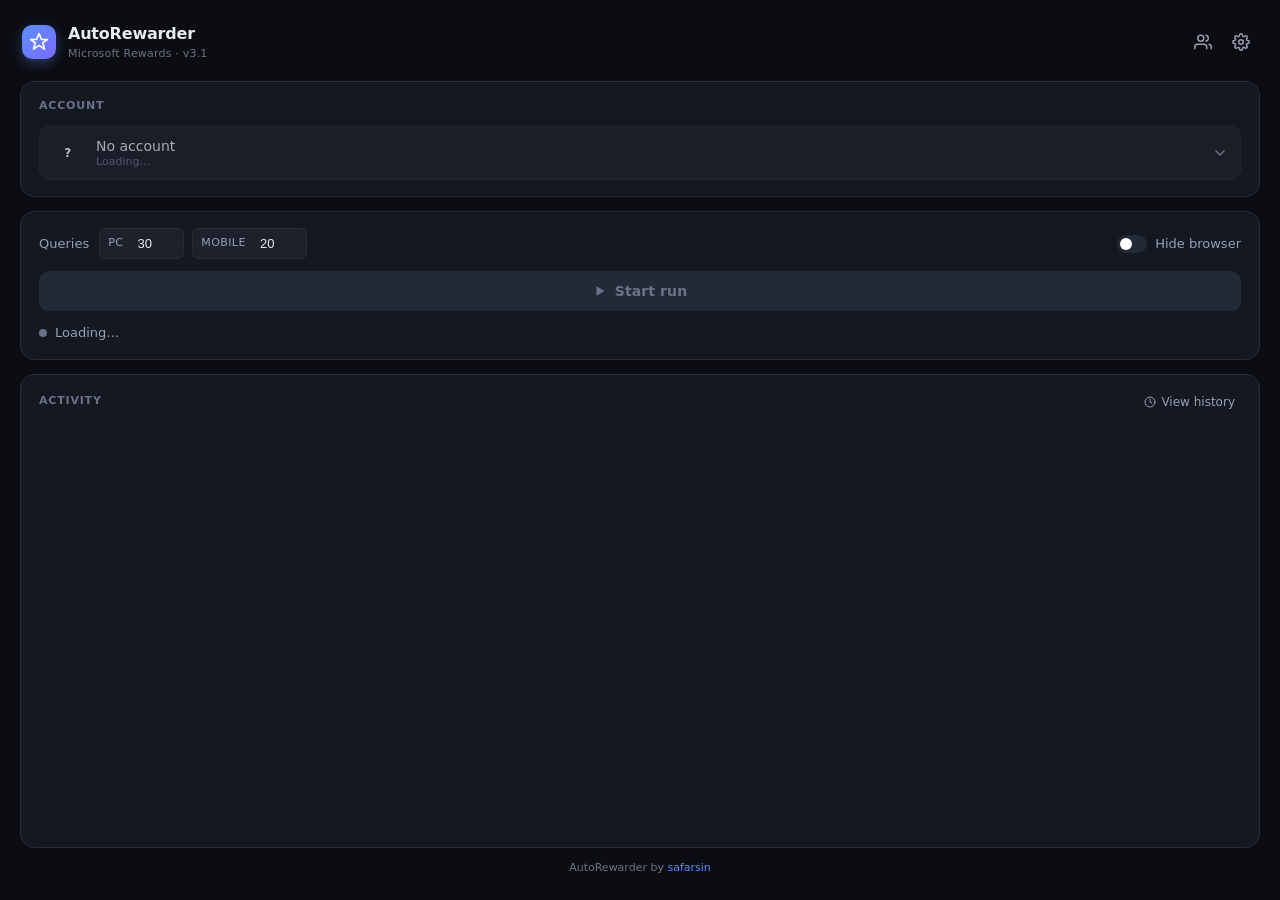
==== commit 976a1e0e: "Port v3.1 scheduling + OS autostart onto multi_account - Adopt main's headless CLI runner (AutoRewar" ====
--- a/GUI/index.html
+++ b/GUI/index.html
@@ -6,138 +6,233 @@
 
   <link rel="stylesheet" href="normalize.css">
   <link rel="stylesheet" href="styles.css">
-  <link rel="stylesheet" href="settings.css">
-
 </head>
 <body>
 
-  <div class="container">
-    
-    <div class="header-container">
-      <div class="header">
-        <svg width="24" height="24" viewBox="0 0 24 24" fill="none" stroke="var(--accent)" stroke-width="2" stroke-linecap="round" stroke-linejoin="round">
-          <rect x="2" y="3" width="20" height="14" rx="2" ry="2"></rect>
-          <line x1="8" y1="21" x2="16" y2="21"></line>
-          <line x1="12" y1="17" x2="12" y2="21"></line>
-        </svg>
-        AutoRewarder <span class="version">v3.1</span>
-      </div>
-
-      <button id="settingsBtn" class="settings-btn" aria-label="Settings">
-        <svg xmlns="http://www.w3.org/2000/svg" width="20" height="20" viewBox="0 0 24 24" fill="none" 
-          stroke="currentColor" stroke-width="2" stroke-linecap="round" stroke-linejoin="round" class="icon-settings">
-          <circle cx="12" cy="12" r="3"></circle>
-          <path d="M19.4 15a1.65 1.65 0 0 0 .33 1.82l.06.06a2 2 0 0 1 0 2.83 2 2 0 0 1-2.83 0l-.06-.06a1.65 1.65 
-            0 0 0-1.82-.33 1.65 1.65 0 0 0-1 1.51V21a2 2 0 0 1-2 2 2 2 0 0 1-2-2v-.09A1.65 1.65 0 0 0 9 19.4a1.65 
-            1.65 0 0 0-1.82.33l-.06.06a2 2 0 0 1-2.83 0 2 2 0 0 1 0-2.83l.06-.06a1.65 1.65 0 0 0 .33-1.82 1.65 1.65 
-            0 0 0-1.51-1H3a2 2 0 0 1-2-2 2 2 0 0 1 2-2h.09A1.65 1.65 0 0 0 4.6 9a1.65 1.65 0 0 0-.33-1.82l-.06-.06a2 
-            2 0 0 1 0-2.83 2 2 0 0 1 2.83 0l.06.06a1.65 1.65 0 0 0 1.82.33H9a1.65 1.65 0 0 0 1-1.51V3a2 2 0 0 1 2-2 
-            2 2 0 0 1 2 2v.09a1.65 1.65 0 0 0 1 1.51 1.65 1.65 0 0 0 1.82-.33l.06-.06a2 2 0 0 1 2.83 0 2 2 0 0 1 0 
-            2.83l-.06.06a1.65 1.65 0 0 0-.33 1.82V9a1.65 1.65 0 0 0 1.51 1H21a2 2 0 0 1 2 2 2 2 0 0 1-2 2h-.09a1.65 
-            1.65 0 0 0-1.51 1z">
-          </path>
-        </svg>
-      </button>
-
-      <div id="settingsPanel" class="settings-panel">
-        <div class="settings-header">
-          <h3>Settings</h3>
-          <button id="closeSettingsBtn" aria-label="Close settings">
-            &times;
-          </button>
+  <main class="app">
+
+    <!-- ==================== Header ==================== -->
+    <header class="app-header">
+      <div class="brand">
+        <div class="brand-mark" aria-hidden="true">
+          <svg width="20" height="20" viewBox="0 0 24 24" fill="none" stroke="currentColor" stroke-width="2" stroke-linecap="round" stroke-linejoin="round">
+            <path d="M12 2l3 7h7l-5.5 4 2 7.5-6.5-4.5-6.5 4.5 2-7.5L2 9h7z"></path>
+          </svg>
         </div>
-
-        <div class="settings-content">
-
-          <div class="settings">
-            <label class="settings-label">
-              <span class="title">Automatic start-up</span>
-              <input type="checkbox" id="autoStartUp" class="big-checkbox">
+        <div class="brand-text">
+          <h1>AutoRewarder</h1>
+          <span class="brand-sub">Microsoft Rewards · v3.1</span>
+        </div>
+      </div>
+
+      <div class="header-actions">
+        <button id="manageBtn" class="icon-ghost" type="button" aria-label="Manage accounts" title="Manage accounts">
+          <svg width="18" height="18" viewBox="0 0 24 24" fill="none" stroke="currentColor" stroke-width="2" stroke-linecap="round" stroke-linejoin="round">
+            <path d="M17 21v-2a4 4 0 0 0-4-4H5a4 4 0 0 0-4 4v2"></path>
+            <circle cx="9" cy="7" r="4"></circle>
+            <path d="M23 21v-2a4 4 0 0 0-3-3.87"></path>
+            <path d="M16 3.13a4 4 0 0 1 0 7.75"></path>
+          </svg>
+        </button>
+        <button id="settingsBtn" class="icon-ghost" type="button" aria-label="Settings" title="Settings">
+          <svg width="18" height="18" viewBox="0 0 24 24" fill="none" stroke="currentColor" stroke-width="2" stroke-linecap="round" stroke-linejoin="round">
+            <circle cx="12" cy="12" r="3"></circle>
+            <path d="M19.4 15a1.65 1.65 0 0 0 .33 1.82l.06.06a2 2 0 1 1-2.83 2.83l-.06-.06a1.65 1.65 0 0 0-1.82-.33 1.65 1.65 0 0 0-1 1.51V21a2 2 0 1 1-4 0v-.09A1.65 1.65 0 0 0 9 19.4a1.65 1.65 0 0 0-1.82.33l-.06.06a2 2 0 1 1-2.83-2.83l.06-.06A1.65 1.65 0 0 0 4.6 15a1.65 1.65 0 0 0-1.51-1H3a2 2 0 1 1 0-4h.09A1.65 1.65 0 0 0 4.6 9a1.65 1.65 0 0 0-.33-1.82l-.06-.06a2 2 0 1 1 2.83-2.83l.06.06A1.65 1.65 0 0 0 9 4.6a1.65 1.65 0 0 0 1-1.51V3a2 2 0 1 1 4 0v.09a1.65 1.65 0 0 0 1 1.51 1.65 1.65 0 0 0 1.82-.33l.06-.06a2 2 0 1 1 2.83 2.83l-.06.06A1.65 1.65 0 0 0 19.4 9a1.65 1.65 0 0 0 1.51 1H21a2 2 0 1 1 0 4h-.09a1.65 1.65 0 0 0-1.51 1z"></path>
+          </svg>
+        </button>
+      </div>
+    </header>
+
+    <!-- ==================== Account card ==================== -->
+    <section class="card account-card">
+      <div class="card-label">Account</div>
+      <div class="account-picker" id="account_picker">
+        <button class="account-trigger" id="account_trigger" type="button" aria-haspopup="listbox" aria-expanded="false" disabled>
+          <span class="avatar" id="current_avatar" aria-hidden="true">?</span>
+          <span class="account-info">
+            <span class="account-name" id="current_label">No account</span>
+            <span class="account-meta" id="current_meta">Loading…</span>
+          </span>
+          <svg class="chev" width="16" height="16" viewBox="0 0 24 24" fill="none" stroke="currentColor" stroke-width="2" stroke-linecap="round" stroke-linejoin="round" aria-hidden="true">
+            <polyline points="6 9 12 15 18 9"></polyline>
+          </svg>
+        </button>
+        <div class="account-menu" id="account_menu" role="listbox" hidden></div>
+      </div>
+    </section>
+
+    <!-- ==================== Run card ==================== -->
+    <section class="card run-card">
+      <div class="run-top">
+        <div class="field-inline">
+          <span class="field-label">Queries</span>
+          <div class="count-group">
+            <label class="count-field" title="Desktop searches (up to 30/day on Microsoft Rewards)">
+              <span>PC</span>
+              <input type="number" id="count_pc" value="30" min="0" max="99">
             </label>
-          </div>
-
-          <div class="settings disabled" id="advSchedulingWrapper">
-            <label class="settings-label">
-              <span class="title">Advanced scheduling</span>
-              <input type="checkbox" id="advancedScheduling" class="big-checkbox" disabled>
-            </label>
-          </div>
-
-          <div class="settings nested-setting hidden" id="runDurationWrapper">
-            <label class="settings-label">
-              <span class="title sub-title">Run duration (hours)</span>
-              <input type="number" id="runDuration" class="time-input" min="1" max="24" value="3">
-            </label>
-          </div>
-
-          <div class="settings nested-setting hidden" id="totalQueriesWrapper">
-            <label class="settings-label">
-              <span class="title sub-title">Total queries</span>
-              <input type="number" id="totalQueries" class="time-input" min="1" max="99" value="30">
-            </label>
-          </div>
-
-          <div class="settings nested-setting hidden" id="queriesPerHourWrapper">
-            <label class="settings-label">
-              <span class="title sub-title">Queries per hour</span>
-              <input type="number" id="queriesPerHour" class="time-input" min="1" max="99" value="10">
+            <label class="count-field" title="Mobile searches (up to 20/day on Microsoft Rewards)">
+              <span>Mobile</span>
+              <input type="number" id="count_mobile" value="20" min="0" max="99">
             </label>
           </div>
         </div>
 
-        <div class="settings-footer">
-          <button id="saveSettingsBtn" class="save-btn">Save settings</button>
-        </div>
-
-      </div>
-      
-    </div>
-
-    <div class="controls">
-      <div class="input-group">
-        <label for="count_input">Queries:</label>
-        <input type="number" id="count_input" value="30" min="1" max="99">
-      </div>
-      <!-- First Setup creates/validates browser profile before regular runs. -->
-      <button id="setup_btn" onclick="start_first_setup()">First Setup</button>
-      <button id="start_btn" onclick="start_bot()">Start</button>
-    </div>
-
-    <!-- Terminal header: quick actions (history/toggle) + live execution status. -->
-    <div class="status-bar">
-      <div class="log-left-section">
-        <span>SYSTEM.LOG</span>
-
-        <button id="history_btn" onclick="show_history()">
-          <svg width="14" height="14" viewBox="0 0 24 24" fill="none" stroke="currentColor" stroke-width="2" stroke-linecap="round" stroke-linejoin="round">
-            <path d="M22 19a2 2 0 0 1-2 2H4a2 2 0 0 1-2-2V5a2 2 0 0 1 2-2h5l2 3h9a2 2 0 0 1 2 2z"></path>
-          </svg>
-          History
-        </button>
-      </div>
-
-      <div class="log-right-section">
-        <div class="hide-browser">
-          <label class="switch-container">
-            <input type="checkbox" id="hideBrowserToggle">
-            <span class="slider"></span>
-            <span class="switch-text">Hide browser</span>
+        <label class="toggle-row" title="Run browser in the background">
+          <input type="checkbox" id="hideBrowserToggle">
+          <span class="toggle-pill"></span>
+          <span class="toggle-label">Hide browser</span>
+        </label>
+      </div>
+
+      <button id="start_btn" class="primary-btn-lg" onclick="start_bot()" disabled>
+        <svg class="btn-icon" width="14" height="14" viewBox="0 0 24 24" fill="currentColor" aria-hidden="true">
+          <polygon points="6 4 20 12 6 20 6 4"></polygon>
+        </svg>
+        <span class="btn-label">Start run</span>
+      </button>
+
+      <div class="status-row">
+        <span class="dot" id="dot"></span>
+        <span id="status_text">Loading…</span>
+      </div>
+    </section>
+
+    <!-- ==================== Activity card ==================== -->
+    <section class="card activity-card">
+      <div class="card-header">
+        <div class="card-label">Activity</div>
+        <button id="history_btn" class="ghost-link" type="button" onclick="show_history()">
+          <svg width="12" height="12" viewBox="0 0 24 24" fill="none" stroke="currentColor" stroke-width="2" stroke-linecap="round" stroke-linejoin="round" aria-hidden="true">
+            <circle cx="12" cy="12" r="10"></circle>
+            <polyline points="12 6 12 12 16 14"></polyline>
+          </svg>
+          View history
+        </button>
+      </div>
+      <div id="log_area" class="activity-feed"></div>
+    </section>
+
+    <footer class="app-footer">
+      AutoRewarder by <a href="#" id="repo_link" onclick="pywebview.api.open_link('https://github.com/safarsin/AutoRewarder'); return false;">safarsin</a>
+    </footer>
+
+  </main>
+
+  <!-- ==================== Empty state (first launch) ==================== -->
+  <div id="empty_state" class="empty-overlay" hidden>
+    <div class="empty-card">
+      <div class="empty-illu" aria-hidden="true">
+        <svg width="96" height="96" viewBox="0 0 96 96" fill="none" stroke="currentColor" stroke-width="2" stroke-linecap="round" stroke-linejoin="round">
+          <rect x="14" y="22" width="68" height="44" rx="4" fill="var(--surface-2)"></rect>
+          <line x1="8" y1="70" x2="88" y2="70"></line>
+          <line x1="38" y1="70" x2="58" y2="70" stroke-width="3" stroke="var(--surface-2)"></line>
+          <circle cx="48" cy="42" r="11" fill="var(--accent-soft)" stroke="var(--accent)"></circle>
+          <line x1="48" y1="36" x2="48" y2="48" stroke="var(--accent)"></line>
+          <line x1="42" y1="42" x2="54" y2="42" stroke="var(--accent)"></line>
+        </svg>
+      </div>
+      <h2 class="empty-title">Welcome to AutoRewarder</h2>
+      <p class="empty-subtitle">Add your first Microsoft account to get started.</p>
+      <button id="empty_cta" class="primary-btn-lg" type="button">
+        <svg width="14" height="14" viewBox="0 0 24 24" fill="none" stroke="currentColor" stroke-width="2.5" stroke-linecap="round" stroke-linejoin="round" aria-hidden="true">
+          <line x1="12" y1="5" x2="12" y2="19"></line>
+          <line x1="5" y1="12" x2="19" y2="12"></line>
+        </svg>
+        Create your first account
+      </button>
+    </div>
+  </div>
+
+  <!-- ==================== Settings modal ==================== -->
+  <div id="settings_modal" class="modal-backdrop" hidden>
+    <div class="modal-box wide" role="dialog" aria-modal="true" aria-labelledby="settings_modal_title">
+      <div class="modal-header">
+        <h3 id="settings_modal_title" class="modal-title">Settings</h3>
+        <button id="settingsModalClose" class="icon-ghost" type="button" aria-label="Close">
+          <svg width="16" height="16" viewBox="0 0 24 24" fill="none" stroke="currentColor" stroke-width="2" stroke-linecap="round" stroke-linejoin="round">
+            <line x1="18" y1="6" x2="6" y2="18"></line>
+            <line x1="6" y1="6" x2="18" y2="18"></line>
+          </svg>
+        </button>
+      </div>
+      <div class="modal-body">
+
+        <section class="settings-group">
+          <div class="settings-group-title">General</div>
+          <label class="settings-row">
+            <div class="settings-row-text">
+              <div class="settings-row-label">Start with Windows</div>
+              <div class="settings-row-hint" id="startup_hint">Launch AutoRewarder when you sign in.</div>
+            </div>
+            <span class="toggle-compact">
+              <input type="checkbox" id="startupToggle">
+              <span class="toggle-pill"></span>
+            </span>
           </label>
-        </div>
-
-        <div class="status-indicator">
-          <div class="dot" id="dot"></div>
-          <span id="status_text">Waiting</span>
-        </div>
-      </div>  
-    </div>
-      
-    <!-- Python pushes messages here via update_log(...) from script.js. -->
-    <div id="log_area">Waiting for core startup...<br></div>
-
-    <div class="developer">
-      <a href="https://github.com/safarsin/AutoRewarder" target="_blank">AutoRewarder</a> by 
-      <a href="https://github.com/safarsin" target="_blank">safarsin</a>
+        </section>
+
+        <section class="settings-group">
+          <div class="settings-group-title">Scheduled runs</div>
+          <p class="settings-group-hint">
+            One schedule per account. Each run fires at a random minute inside its window for a natural look.
+          </p>
+          <div id="schedule_accounts_list" class="schedule-accounts-list"></div>
+          <div id="schedule_empty" class="accounts-empty" hidden>
+            No accounts yet. Add one first to schedule a run.
+          </div>
+        </section>
+
+      </div>
+      <div class="modal-footer">
+        <button id="settingsCancel" class="btn-secondary" type="button">Cancel</button>
+        <button id="settingsSave" class="btn-primary" type="button">Save</button>
+      </div>
+    </div>
+  </div>
+
+  <!-- ==================== Accounts management modal ==================== -->
+  <div id="accounts_modal" class="modal-backdrop" hidden>
+    <div class="modal-box wide" role="dialog" aria-modal="true" aria-labelledby="accounts_modal_title">
+      <div class="modal-header">
+        <h3 id="accounts_modal_title" class="modal-title">Your accounts</h3>
+        <button id="accountsModalClose" class="icon-ghost" type="button" aria-label="Close">
+          <svg width="16" height="16" viewBox="0 0 24 24" fill="none" stroke="currentColor" stroke-width="2" stroke-linecap="round" stroke-linejoin="round">
+            <line x1="18" y1="6" x2="6" y2="18"></line>
+            <line x1="6" y1="6" x2="18" y2="18"></line>
+          </svg>
+        </button>
+      </div>
+      <div class="modal-body">
+        <ul id="accounts_list" class="accounts-list"></ul>
+        <button id="addAccountBtn" class="secondary-btn" type="button">
+          <svg width="13" height="13" viewBox="0 0 24 24" fill="none" stroke="currentColor" stroke-width="2.2" stroke-linecap="round" stroke-linejoin="round" aria-hidden="true">
+            <line x1="12" y1="5" x2="12" y2="19"></line>
+            <line x1="5" y1="12" x2="19" y2="12"></line>
+          </svg>
+          Add account
+        </button>
+      </div>
+    </div>
+  </div>
+
+  <!-- ==================== Toast container ==================== -->
+  <div id="toast_container" class="toast-container" aria-live="polite" aria-atomic="false"></div>
+
+  <!-- ==================== Generic modal ==================== -->
+  <div id="app_modal" class="modal-backdrop" hidden>
+    <div class="modal-box" role="dialog" aria-modal="true" aria-labelledby="modal_title">
+      <div class="modal-header">
+        <h3 id="modal_title" class="modal-title">Title</h3>
+      </div>
+      <div class="modal-body">
+        <p id="modal_message" class="modal-message"></p>
+        <input id="modal_input" class="modal-input" type="text" hidden>
+      </div>
+      <div class="modal-footer">
+        <button id="modal_cancel" class="btn-secondary" type="button">Cancel</button>
+        <button id="modal_confirm" class="btn-primary" type="button">OK</button>
+      </div>
     </div>
   </div>
 
@@ -145,4 +240,4 @@
   <script src="settings.js"></script>
 
 </body>
-</html>+</html>
--- a/GUI/styles.css
+++ b/GUI/styles.css
@@ -1,326 +1,1334 @@
+/* =========================================================================
+   AutoRewarder — Design System
+   Simple, modern, card-based dark UI.
+   ========================================================================= */
+
 :root {
-  --bg-main: #0d1117;        /* Main background color */
-  --bg-panel: #161b22;       /* Panel background color */
-  --text-main: #c9d1d9;      /* Main text */
-  --text-muted: #8b949e;     /* Muted text */
-  --accent: #2f81f7;         /* Blue button */
-  --accent-hover: #1f6feb;   /* Blue button hover */
-  --border: #30363d;         /* Border color */
-  --success: #2ea043;        /* Green success */
-  --log-bg: #010409;         /* Background log color */
-  --log-text: #7ee787;       /* Log text color */
+  /* Palette */
+  --bg:           #0b0d12;
+  --surface-1:    #141821;
+  --surface-2:    #1c212c;
+  --surface-3:    #232a37;
+  --border:       #262c38;
+  --border-soft:  #1a1f29;
+
+  --text:         #e8ebf0;
+  --text-muted:   #96a0b3;
+  --text-dim:     #6a7389;
+
+  --accent:       #5b8eff;
+  --accent-hover: #4a7cee;
+  --accent-soft:  rgba(91, 142, 255, 0.14);
+  --accent-glow:  rgba(91, 142, 255, 0.35);
+
+  --success:      #34d399;
+  --success-soft: rgba(52, 211, 153, 0.15);
+  --warning:      #fbbf24;
+  --warning-soft: rgba(251, 191, 36, 0.15);
+  --danger:       #f87171;
+  --danger-soft:  rgba(248, 113, 113, 0.15);
+
+  /* Geometry */
+  --radius-sm:  6px;
+  --radius-md:  10px;
+  --radius-lg:  14px;
+  --radius-xl:  18px;
+
+  --shadow-sm:  0 1px 2px rgba(0, 0, 0, 0.3);
+  --shadow-md:  0 4px 12px rgba(0, 0, 0, 0.35);
+  --shadow-lg:  0 12px 32px rgba(0, 0, 0, 0.55);
+}
+
+* { box-sizing: border-box; }
+
+html, body {
+  height: 100%;
+  margin: 0;
 }
 
 body {
-  font-family: "Segoe UI", system-ui, -apple-system, Arial, sans-serif;
-  background-color: var(--bg-main);
-  color: var(--text-main);
+  font-family: "Inter", -apple-system, "Segoe UI", system-ui, sans-serif;
+  font-size: 14px;
+  line-height: 1.5;
+  background-color: var(--bg);
+  color: var(--text);
+  -webkit-font-smoothing: antialiased;
+  user-select: none;
+  overflow: hidden;
+}
+
+button {
+  font-family: inherit;
+  font-size: inherit;
+  cursor: pointer;
+}
+
+/* =========================================================================
+   App shell
+   ========================================================================= */
+
+.app {
+  display: flex;
+  flex-direction: column;
+  gap: 14px;
+  padding: 20px;
+  height: 100%;
+}
+
+/* Header */
+
+.app-header {
+  display: flex;
+  align-items: center;
+  justify-content: space-between;
+  padding: 2px 2px 4px 2px;
+}
+
+.brand {
+  display: flex;
+  align-items: center;
+  gap: 12px;
+}
+
+.brand-mark {
+  width: 34px;
+  height: 34px;
+  border-radius: 10px;
+  background: linear-gradient(135deg, var(--accent), #7a6cff);
+  color: white;
+  display: flex;
+  align-items: center;
+  justify-content: center;
+  box-shadow: 0 4px 12px var(--accent-glow);
+}
+
+.brand-text h1 {
   margin: 0;
-  display: flex;
+  font-size: 16px;
+  font-weight: 600;
+  letter-spacing: -0.2px;
+}
+
+.brand-sub {
+  display: block;
+  font-size: 11px;
+  color: var(--text-dim);
+  letter-spacing: 0.2px;
+}
+
+.header-actions {
+  display: flex;
+  align-items: center;
+  gap: 4px;
+}
+
+.app-footer {
+  text-align: center;
+  font-size: 11px;
+  color: var(--text-dim);
+  padding: 2px 0 4px 0;
+  margin-top: -4px;
+  flex-shrink: 0;
+}
+
+.app-footer a {
+  color: var(--accent);
+  text-decoration: none;
+  font-weight: 500;
+  transition: color 0.15s;
+}
+
+.app-footer a:hover {
+  color: var(--accent-hover);
+  text-decoration: underline;
+}
+
+/* =========================================================================
+   Card
+   ========================================================================= */
+
+.card {
+  background-color: var(--surface-1);
+  border: 1px solid var(--border);
+  border-radius: var(--radius-lg);
+  padding: 16px 18px;
+  display: flex;
+  flex-direction: column;
+  gap: 12px;
+}
+
+.card-label {
+  font-size: 11px;
+  font-weight: 600;
+  letter-spacing: 0.8px;
+  text-transform: uppercase;
+  color: var(--text-dim);
+}
+
+.card-header {
+  display: flex;
+  align-items: center;
+  justify-content: space-between;
+}
+
+/* =========================================================================
+   Account picker (custom dropdown)
+   ========================================================================= */
+
+.account-picker {
+  position: relative;
+}
+
+.account-trigger {
+  width: 100%;
+  display: flex;
+  align-items: center;
+  gap: 12px;
+  padding: 10px 12px;
+  background-color: var(--surface-2);
+  border: 1px solid var(--border);
+  border-radius: var(--radius-md);
+  color: var(--text);
+  text-align: left;
+  transition: border-color 0.15s, background-color 0.15s, box-shadow 0.15s;
+}
+
+.account-trigger:hover:not(:disabled) {
+  border-color: var(--accent);
+  background-color: var(--surface-3);
+}
+
+.account-trigger:focus-visible {
+  outline: none;
+  border-color: var(--accent);
+  box-shadow: 0 0 0 3px var(--accent-soft);
+}
+
+.account-trigger:disabled {
+  cursor: not-allowed;
+  opacity: 0.7;
+}
+
+.account-trigger[aria-expanded="true"] .chev {
+  transform: rotate(180deg);
+}
+
+.account-info {
+  display: flex;
+  flex-direction: column;
+  gap: 1px;
+  flex: 1;
+  min-width: 0;
+}
+
+.account-name {
+  font-size: 14px;
+  font-weight: 500;
+  color: var(--text);
+  overflow: hidden;
+  text-overflow: ellipsis;
+  white-space: nowrap;
+}
+
+.account-meta {
+  font-size: 11px;
+  color: var(--text-dim);
+}
+
+.chev {
+  color: var(--text-muted);
+  flex-shrink: 0;
+  transition: transform 0.2s;
+}
+
+.account-menu {
+  position: absolute;
+  top: calc(100% + 6px);
+  left: 0;
+  right: 0;
+  z-index: 50;
+  background-color: var(--surface-2);
+  border: 1px solid var(--border);
+  border-radius: var(--radius-md);
+  padding: 6px;
+  box-shadow: var(--shadow-md);
+  max-height: 260px;
+  overflow-y: auto;
+  animation: menu-in 0.15s ease-out;
+}
+
+.account-menu[hidden] { display: none; }
+
+.account-option {
+  display: flex;
+  align-items: center;
+  gap: 10px;
+  width: 100%;
+  padding: 8px 10px;
+  background: transparent;
+  border: none;
+  border-radius: var(--radius-sm);
+  color: var(--text);
+  text-align: left;
+  transition: background-color 0.1s;
+}
+
+.account-option:hover {
+  background-color: var(--surface-3);
+}
+
+.account-option.current {
+  background-color: var(--accent-soft);
+}
+
+.account-option.current .account-option-check {
+  color: var(--accent);
+  opacity: 1;
+}
+
+.account-option-info {
+  flex: 1;
+  min-width: 0;
+  display: flex;
+  flex-direction: column;
+  gap: 2px;
+}
+
+.account-option-name {
+  display: block;
+  font-size: 13px;
+  line-height: 1.25;
+  overflow: hidden;
+  text-overflow: ellipsis;
+  white-space: nowrap;
+}
+
+.account-option-meta {
+  display: block;
+  font-size: 11px;
+  line-height: 1.2;
+  color: var(--text-dim);
+}
+
+.account-option-check {
+  color: transparent;
+  flex-shrink: 0;
+}
+
+.menu-divider {
+  height: 1px;
+  background-color: var(--border-soft);
+  margin: 4px 2px;
+}
+
+.menu-action {
+  display: flex;
+  align-items: center;
+  gap: 8px;
+  width: 100%;
+  padding: 8px 10px;
+  background: transparent;
+  border: none;
+  border-radius: var(--radius-sm);
+  color: var(--accent);
+  text-align: left;
+  font-size: 13px;
+  transition: background-color 0.1s;
+}
+
+.menu-action:hover { background-color: var(--accent-soft); }
+
+@keyframes menu-in {
+  from { opacity: 0; transform: translateY(-4px); }
+  to   { opacity: 1; transform: translateY(0); }
+}
+
+/* =========================================================================
+   Avatar
+   ========================================================================= */
+
+.avatar {
+  display: inline-flex;
+  align-items: center;
   justify-content: center;
-  align-items: center;
-  height: 100vh;
-  user-select: none; /* user can't select text */
-  overflow: hidden;
-}
-
-.container {
-  width: 500px;
-  background-color: var(--bg-panel);
+  width: 32px;
+  height: 32px;
+  border-radius: 50%;
+  font-size: 12px;
+  font-weight: 600;
+  color: white;
+  text-transform: uppercase;
+  flex-shrink: 0;
+  letter-spacing: 0.3px;
+  user-select: none;
+}
+
+.avatar-sm { width: 24px; height: 24px; font-size: 10px; }
+.avatar-lg { width: 40px; height: 40px; font-size: 14px; }
+
+/* =========================================================================
+   Run card — queries, toggle, big start button
+   ========================================================================= */
+
+.run-top {
+  display: flex;
+  align-items: center;
+  justify-content: space-between;
+  gap: 16px;
+}
+
+.field-inline {
+  display: flex;
+  align-items: center;
+  gap: 10px;
+}
+
+.field-label {
+  font-size: 13px;
+  color: var(--text-muted);
+}
+
+input[type="number"] {
+  width: 60px;
+  padding: 7px 8px;
+  background-color: var(--surface-2);
   border: 1px solid var(--border);
-  padding: 24px 24px 10px 24px;
-  box-shadow: 0 8px 24px rgba(0,0,0,0.5);
-}
-
-.header-container {
-  display: flex;
-  align-items: baseline;
-  justify-content: space-between;
-}
-
-.header {
-  margin: 0 0 20px 0;
-  font-size: 20px;
-  font-weight: 600;
-  display: flex;
-  align-items: flex-end;
-  gap: 10px;
-  color: #ffffff;
-}
-
-.version {
-  font-size: 12px; 
-  color: var(--text-muted);
-  margin-top: auto; 
-}
-
-.controls {
-  display: flex;
-  justify-content: space-between;
-  align-items: center;
-  margin-bottom: 20px;
-  padding-bottom: 20px;
-  border-bottom: 1px solid var(--border);
-}
-
-.input-group {
-  display: flex;
-  align-items: center;
-  gap: 10px;
-}
-
-label {
+  border-radius: var(--radius-sm);
+  color: var(--text);
   font-size: 14px;
-  color: var(--text-muted);
-}
-
-input {
-  width: 40px;
-  padding: 8px;
-  background-color: var(--bg-main);
-  border: 1px solid var(--border);
-  border-radius: 6px;
-  color: var(--text-main);
-  font-size: 14px;
+  font-weight: 500;
   text-align: center;
   outline: none;
-  transition: border-color 0.2s;
-}
-
-input:focus { 
-  border-color: var(--accent); 
-}
-
-button {
-  padding: 8px 16px;
+  transition: border-color 0.15s, box-shadow 0.15s;
+}
+
+input[type="number"]:focus {
+  border-color: var(--accent);
+  box-shadow: 0 0 0 3px var(--accent-soft);
+}
+
+/* PC + Mobile query counters in the Run card */
+.count-group {
+  display: flex;
+  gap: 8px;
+}
+
+.count-field {
+  display: inline-flex;
+  align-items: center;
+  gap: 6px;
+  padding: 4px 8px;
+  background-color: var(--surface-2);
+  border: 1px solid var(--border);
+  border-radius: var(--radius-sm);
+  cursor: pointer;
+  transition: border-color 0.15s;
+}
+
+.count-field:hover { border-color: var(--accent); }
+.count-field:focus-within {
+  border-color: var(--accent);
+  box-shadow: 0 0 0 3px var(--accent-soft);
+}
+
+.count-field > span {
+  font-size: 11px;
+  font-weight: 500;
+  color: var(--text-muted);
+  text-transform: uppercase;
+  letter-spacing: 0.4px;
+}
+
+.count-field input[type="number"] {
+  width: 46px;
+  padding: 3px 4px;
+  background-color: transparent;
+  border: none;
+  border-radius: 0;
+  font-size: 13px;
+}
+
+.count-field input[type="number"]:focus {
+  border: none;
+  box-shadow: none;
+}
+
+/* Toggle switch */
+
+.toggle-row {
+  display: inline-flex;
+  align-items: center;
+  gap: 8px;
+  cursor: pointer;
+  user-select: none;
+}
+
+.toggle-row input {
+  position: absolute;
+  opacity: 0;
+  pointer-events: none;
+}
+
+.toggle-pill {
+  display: inline-block;
+  width: 30px;
+  height: 18px;
+  background-color: var(--surface-3);
+  border-radius: 20px;
+  position: relative;
+  transition: background-color 0.2s;
+  flex-shrink: 0;
+}
+
+.toggle-pill::before {
+  content: "";
+  position: absolute;
+  width: 12px;
+  height: 12px;
+  border-radius: 50%;
+  background-color: white;
+  top: 3px;
+  left: 3px;
+  transition: transform 0.2s;
+}
+
+.toggle-row input:checked + .toggle-pill {
+  background-color: var(--accent);
+}
+
+.toggle-row input:checked + .toggle-pill::before {
+  transform: translateX(12px);
+}
+
+.toggle-row input:focus-visible + .toggle-pill {
+  box-shadow: 0 0 0 3px var(--accent-soft);
+}
+
+.toggle-label {
+  font-size: 13px;
+  color: var(--text-muted);
+}
+
+/* Primary large button */
+
+.primary-btn-lg {
+  display: inline-flex;
+  align-items: center;
+  justify-content: center;
+  gap: 8px;
+  width: 100%;
+  padding: 12px 16px;
   background-color: var(--accent);
   color: white;
   border: none;
-  border-radius: 6px;
+  border-radius: var(--radius-md);
   font-size: 14px;
-  font-weight: 500;
-  cursor: pointer;
-  transition: background-color 0.2s;
-}
-
-button:hover { 
-  background-color: var(--accent-hover); 
-}
-
-button:disabled {
-  background-color: var(--border);
-  color: var(--text-muted);
+  font-weight: 600;
+  letter-spacing: 0.1px;
+  transition: background-color 0.15s, transform 0.05s, box-shadow 0.2s;
+  box-shadow: 0 2px 8px var(--accent-glow);
+}
+
+.primary-btn-lg:hover:not(:disabled) {
+  background-color: var(--accent-hover);
+  box-shadow: 0 4px 14px var(--accent-glow);
+}
+
+.primary-btn-lg:active:not(:disabled) { transform: translateY(1px); }
+
+.primary-btn-lg:disabled {
+  background-color: var(--surface-3);
+  color: var(--text-dim);
   cursor: not-allowed;
-}
-
-#setup_btn {
-  /* Keeps First Setup near the Start button */
-  margin-left: 200px;
-}
-
-.status-bar {
-  display: flex;
-  justify-content: space-between;
-  align-items: center;
-  font-size: 12px;
-  color: var(--text-muted);
-  margin-bottom: 10px;
-  letter-spacing: 0.5px;
-}
-
-.log-left-section,
-.log-right-section {
-  display: flex;
-  align-items: center;
-  gap: 20px;
-}
-
-#history_btn {
-display: flex;
-align-items: center;
-gap: 6px;
-background-color: transparent;
-color: var(--text-muted);
-padding: 0;
-border: none;
-cursor: pointer;
-font-size: 14px; 
-transition: color 0.2s;
-}
-
-#history_btn:hover {
-  color: var(--accent);
-}
-
-/* toggle styles */
-.switch-container input {
-  /* Keep input focusable for keyboard and screen readers */
-  position: absolute;
-  width: 1px;
-  height: 1px;
-  margin: -1px;
-  padding: 0;
-  border: 0;
-  overflow: hidden;
-  clip: rect(0 0 0 0);
-  clip-path: inset(50%);
-  white-space: nowrap;
-  opacity: 0;
-}
-
-.switch-container {
+  box-shadow: none;
+}
+
+/* Status row */
+
+.status-row {
   display: flex;
   align-items: center;
   gap: 8px;
-  cursor: pointer;
-  font-size: 14px;
-  color: var(--text-muted);
-}
-
-.slider {
-  width: 26px;
-  height: 14px;
-  background-color: var(--log-bg); 
-  border-radius: 20px;
-  position: relative;
-  transition: 0.3s;
-}
-
-.slider::before {
-  content: "";
-  position: absolute;
-  width: 10px;
-  height: 10px;
-  border-radius: 50%;
-  background-color: white;
-  top: 2px;
-  left: 2px;
-  transition: 0.3s;
-}
-
-.switch-container input:checked + .slider {
-  background-color: var(--accent);
-}
-
-.switch-container input:focus-visible + .slider {
-  outline: 2px solid var(--accent);
-  outline-offset: 2px;
-}
-
-.switch-container input:checked + .slider::before {
-  transform: translateX(12px);
-}
-
-.switch-text {
-  margin-bottom: 2px;
-}
-
-.status-indicator {
-  display: flex;
-  align-items: center;
-  justify-content: flex-end;
-  font-size: 14px;
-  gap: 6px;
-  width: 80px;
+  font-size: 13px;
+  color: var(--text-muted);
 }
 
 .dot {
   width: 8px;
   height: 8px;
   border-radius: 50%;
-  background-color: var(--text-muted);
-  margin-top: 3px;
-}
-
-/* animation of the green dot when the bot is running */
-.dot.active { 
-  background-color: var(--success); 
-  box-shadow: 0 0 8px var(--success); 
-}
-
-/* terminal styles */
-#log_area {
-  background-color: var(--log-bg);
+  background-color: var(--text-dim);
+  transition: background-color 0.3s, box-shadow 0.3s;
+}
+
+.dot.ready   { background-color: var(--accent);  box-shadow: 0 0 8px var(--accent-glow); }
+.dot.warning { background-color: var(--warning); box-shadow: 0 0 8px var(--warning-soft); }
+.dot.active  {
+  background-color: var(--success);
+  box-shadow: 0 0 10px var(--success);
+  animation: pulse 1.6s ease-in-out infinite;
+}
+
+@keyframes pulse {
+  0%, 100% { box-shadow: 0 0 8px var(--success); }
+  50%      { box-shadow: 0 0 16px var(--success); }
+}
+
+/* =========================================================================
+   Activity feed
+   ========================================================================= */
+
+.activity-card {
+  flex: 1;
+  min-height: 0;
+  overflow: hidden;
+}
+
+.activity-feed {
+  flex: 1;
+  overflow-y: auto;
+  padding: 4px 2px 0 2px;
+  font-size: 12.5px;
+  font-family: "JetBrains Mono", "SF Mono", "Consolas", "Courier New", monospace;
+  color: var(--text-muted);
+  line-height: 1.6;
+}
+
+.log-line {
+  display: block;
+  padding: 2px 0;
+  animation: log-in 0.25s ease-out;
+}
+
+.log-line.error   { color: var(--danger); }
+.log-line.warning { color: var(--warning); }
+.log-line.success { color: var(--success); }
+
+@keyframes log-in {
+  from { opacity: 0; transform: translateY(2px); }
+  to   { opacity: 1; transform: translateY(0); }
+}
+
+.ghost-link {
+  display: inline-flex;
+  align-items: center;
+  gap: 5px;
+  background: transparent;
+  border: none;
+  padding: 4px 6px;
+  color: var(--text-muted);
+  font-size: 12px;
+  border-radius: var(--radius-sm);
+  transition: color 0.15s, background-color 0.15s;
+}
+
+.ghost-link:hover {
+  color: var(--accent);
+  background-color: var(--accent-soft);
+}
+
+/* =========================================================================
+   Ghost icon button (header / modal close)
+   ========================================================================= */
+
+.icon-ghost {
+  background: transparent;
+  color: var(--text-muted);
+  border: none;
+  padding: 8px;
+  border-radius: var(--radius-md);
+  display: inline-flex;
+  align-items: center;
+  justify-content: center;
+  transition: background-color 0.15s, color 0.15s;
+}
+
+.icon-ghost:hover {
+  background-color: var(--surface-2);
+  color: var(--text);
+}
+
+/* =========================================================================
+   Empty state (overlays the app on first launch)
+   ========================================================================= */
+
+.empty-overlay {
+  position: fixed;
+  inset: 0;
+  background-color: rgba(11, 13, 18, 0.92);
+  backdrop-filter: blur(4px);
+  -webkit-backdrop-filter: blur(4px);
+  display: flex;
+  align-items: center;
+  justify-content: center;
+  z-index: 100;
+  animation: fade-in 0.3s ease-out;
+}
+
+.empty-overlay[hidden] { display: none; }
+
+.empty-card {
+  display: flex;
+  flex-direction: column;
+  align-items: center;
+  gap: 10px;
+  max-width: 340px;
+  padding: 28px 28px 24px 28px;
+  text-align: center;
+  background-color: var(--surface-1);
   border: 1px solid var(--border);
-  border-radius: 6px;
+  border-radius: var(--radius-xl);
+  box-shadow: var(--shadow-lg);
+  animation: modal-in 0.25s cubic-bezier(0.18, 0.89, 0.32, 1.28);
+}
+
+.empty-illu {
+  color: var(--accent);
+  margin-bottom: 4px;
+}
+
+.empty-title {
+  margin: 0;
+  font-size: 18px;
+  font-weight: 600;
+  color: var(--text);
+}
+
+.empty-subtitle {
+  margin: 0 0 14px 0;
+  font-size: 13px;
+  color: var(--text-muted);
+}
+
+/* =========================================================================
+   Toasts
+   ========================================================================= */
+
+.toast-container {
+  position: fixed;
+  bottom: 16px;
+  right: 16px;
+  display: flex;
+  flex-direction: column;
+  gap: 8px;
+  z-index: 10000;
+  pointer-events: none;
+}
+
+.toast {
+  pointer-events: auto;
+  display: flex;
+  align-items: flex-start;
+  gap: 10px;
+  min-width: 240px;
+  max-width: 320px;
+  padding: 10px 14px 10px 12px;
+  background-color: var(--surface-2);
+  color: var(--text);
+  border: 1px solid var(--border);
+  border-left: 3px solid var(--accent);
+  border-radius: var(--radius-md);
+  font-size: 13px;
+  line-height: 1.4;
+  box-shadow: var(--shadow-lg);
+  animation: toast-in 0.25s cubic-bezier(0.18, 0.89, 0.32, 1.28);
+}
+
+.toast.hiding { animation: toast-out 0.2s ease-in forwards; }
+
+.toast.success { border-left-color: var(--success); }
+.toast.warning { border-left-color: var(--warning); }
+.toast.error   { border-left-color: var(--danger); }
+.toast.info    { border-left-color: var(--accent); }
+
+.toast-icon { flex-shrink: 0; width: 16px; height: 16px; margin-top: 1px; }
+.toast.success .toast-icon { color: var(--success); }
+.toast.warning .toast-icon { color: var(--warning); }
+.toast.error   .toast-icon { color: var(--danger); }
+.toast.info    .toast-icon { color: var(--accent); }
+
+.toast-msg { flex: 1; }
+
+.toast-close {
+  background: transparent;
+  color: var(--text-dim);
+  border: none;
+  padding: 0;
+  font-size: 16px;
+  line-height: 1;
+}
+
+.toast-close:hover { color: var(--text); }
+
+@keyframes toast-in {
+  from { transform: translateX(120%); opacity: 0; }
+  to   { transform: translateX(0);    opacity: 1; }
+}
+@keyframes toast-out {
+  from { transform: translateX(0);    opacity: 1; }
+  to   { transform: translateX(120%); opacity: 0; }
+}
+
+/* =========================================================================
+   Modals (generic + accounts)
+   ========================================================================= */
+
+.modal-backdrop {
+  position: fixed;
+  inset: 0;
+  background-color: rgba(1, 4, 9, 0.65);
+  backdrop-filter: blur(3px);
+  -webkit-backdrop-filter: blur(3px);
+  display: flex;
+  align-items: center;
+  justify-content: center;
+  z-index: 9998;
+  animation: fade-in 0.15s ease-out;
+}
+
+.modal-backdrop[hidden] { display: none; }
+
+.modal-box {
+  width: 340px;
+  max-width: 90%;
+  background-color: var(--surface-1);
+  border: 1px solid var(--border);
+  border-radius: var(--radius-lg);
+  box-shadow: var(--shadow-lg);
+  animation: modal-in 0.2s cubic-bezier(0.18, 0.89, 0.32, 1.28);
+  overflow: hidden;
+}
+
+.modal-box.wide { width: 420px; }
+
+.modal-header {
+  display: flex;
+  align-items: center;
+  justify-content: space-between;
+  padding: 14px 16px 6px 18px;
+}
+
+.modal-title {
+  margin: 0;
+  font-size: 15px;
+  font-weight: 600;
+  color: var(--text);
+}
+
+.modal-body {
+  padding: 6px 18px 16px 18px;
+}
+
+.modal-message {
+  margin: 0;
+  font-size: 13px;
+  color: var(--text-muted);
+  line-height: 1.5;
+}
+
+.modal-input {
+  width: 100%;
+  margin-top: 12px;
+  padding: 9px 11px;
+  background-color: var(--surface-2);
+  border: 1px solid var(--border);
+  border-radius: var(--radius-sm);
+  color: var(--text);
+  font-size: 14px;
+  outline: none;
+  transition: border-color 0.15s, box-shadow 0.15s;
+}
+
+.modal-input:focus {
+  border-color: var(--accent);
+  box-shadow: 0 0 0 3px var(--accent-soft);
+}
+
+.modal-footer {
+  display: flex;
+  justify-content: flex-end;
+  gap: 8px;
+  padding: 10px 18px 14px 18px;
+  border-top: 1px solid var(--border-soft);
+  background-color: rgba(0, 0, 0, 0.15);
+}
+
+.btn-primary,
+.btn-secondary {
+  padding: 7px 14px;
+  border-radius: var(--radius-md);
+  font-size: 13px;
+  border: 1px solid transparent;
+  transition: background-color 0.15s, color 0.15s, border-color 0.15s;
+}
+
+.btn-primary {
+  background-color: var(--accent);
+  color: white;
+  border-color: var(--accent);
+}
+.btn-primary:hover { background-color: var(--accent-hover); border-color: var(--accent-hover); }
+.btn-primary.danger { background-color: var(--danger); border-color: var(--danger); color: white; }
+.btn-primary.danger:hover { background-color: #e05555; border-color: #e05555; }
+
+.btn-secondary {
+  background-color: transparent;
+  color: var(--text-muted);
+  border-color: var(--border);
+}
+.btn-secondary:hover { color: var(--text); border-color: var(--text-muted); }
+
+/* =========================================================================
+   Accounts list inside management modal
+   ========================================================================= */
+
+.accounts-list {
+  list-style: none;
+  padding: 0;
+  margin: 0 0 12px 0;
+  display: flex;
+  flex-direction: column;
+  gap: 6px;
+  max-height: 300px;
+  overflow-y: auto;
+}
+
+.accounts-empty {
+  padding: 20px 0;
+  text-align: center;
+  color: var(--text-dim);
+  font-size: 13px;
+}
+
+.account-item {
+  position: relative;
+  display: flex;
+  align-items: center;
+  gap: 10px;
+  padding: 10px 12px;
+  background-color: var(--surface-2);
+  border: 1px solid var(--border);
+  border-radius: var(--radius-md);
+  transition: border-color 0.15s;
+}
+
+.account-item:hover { border-color: var(--accent); }
+
+.account-item.current {
+  border-color: var(--accent);
+  background-color: var(--accent-soft);
+}
+
+.account-item-info { flex: 1; min-width: 0; }
+
+.account-item-name {
+  font-size: 13px;
+  font-weight: 500;
+  color: var(--text);
+  overflow: hidden;
+  text-overflow: ellipsis;
+  white-space: nowrap;
+}
+
+.account-item-meta {
+  font-size: 11px;
+  color: var(--text-dim);
+}
+
+.account-actions { display: flex; gap: 4px; flex-shrink: 0; }
+
+.icon-btn {
+  background-color: transparent;
+  color: var(--text-muted);
+  border: 1px solid var(--border);
+  border-radius: var(--radius-sm);
+  padding: 0;
+  width: 28px;
+  height: 28px;
+  display: inline-flex;
+  align-items: center;
+  justify-content: center;
+  transition: color 0.15s, border-color 0.15s;
+}
+
+.icon-btn svg {
+  width: 14px;
+  height: 14px;
+  stroke: currentColor;
+  fill: none;
+  stroke-width: 2;
+  stroke-linecap: round;
+  stroke-linejoin: round;
+}
+
+.icon-btn:hover {
+  color: var(--accent);
+  border-color: var(--accent);
+}
+
+.icon-btn.danger:hover {
+  color: var(--danger);
+  border-color: var(--danger);
+}
+
+.secondary-btn {
+  display: inline-flex;
+  align-items: center;
+  justify-content: center;
+  gap: 6px;
+  width: 100%;
+  padding: 10px 14px;
+  background-color: transparent;
+  color: var(--accent);
+  border: 1px dashed var(--border);
+  border-radius: var(--radius-md);
+  font-size: 13px;
+  font-weight: 500;
+  transition: background-color 0.15s, border-color 0.15s;
+}
+
+.secondary-btn:hover {
+  background-color: var(--accent-soft);
+  border-color: var(--accent);
+  border-style: solid;
+}
+
+/* =========================================================================
+   Settings modal — grouped rows + schedule form
+   ========================================================================= */
+
+.settings-group {
+  padding-bottom: 14px;
+  margin-bottom: 14px;
+  border-bottom: 1px solid var(--border-soft);
+}
+
+.settings-group:last-of-type {
+  padding-bottom: 0;
+  margin-bottom: 0;
+  border-bottom: none;
+}
+
+.settings-group-title {
+  font-size: 11px;
+  font-weight: 600;
+  letter-spacing: 0.8px;
+  text-transform: uppercase;
+  color: var(--text-dim);
+  margin-bottom: 10px;
+}
+
+.settings-row {
+  display: flex;
+  align-items: center;
+  justify-content: space-between;
+  gap: 12px;
+  padding: 6px 0;
+  cursor: pointer;
+}
+
+.settings-row-text { flex: 1; min-width: 0; }
+
+.settings-row-label {
+  font-size: 14px;
+  color: var(--text);
+  font-weight: 500;
+}
+
+.settings-row-hint {
+  font-size: 12px;
+  color: var(--text-dim);
+  margin-top: 2px;
+  line-height: 1.4;
+}
+
+.toggle-compact {
+  position: relative;
+  flex-shrink: 0;
+  cursor: pointer;
+  display: inline-flex;
+  align-items: center;
+}
+
+.toggle-compact input {
+  position: absolute;
+  opacity: 0;
+  pointer-events: none;
+}
+
+.toggle-compact .toggle-pill { display: inline-block; }
+
+.toggle-compact input:checked + .toggle-pill {
+  background-color: var(--accent);
+}
+
+.toggle-compact input:checked + .toggle-pill::before {
+  transform: translateX(12px);
+}
+
+.toggle-compact input:focus-visible + .toggle-pill {
+  box-shadow: 0 0 0 3px var(--accent-soft);
+}
+
+.settings-group-hint {
+  margin: 0 0 10px 0;
+  font-size: 12px;
+  color: var(--text-dim);
+  line-height: 1.45;
+}
+
+/* Per-account schedule list (one card per account) */
+
+.schedule-accounts-list {
+  display: flex;
+  flex-direction: column;
+  gap: 10px;
+  max-height: 360px;
+  overflow-y: auto;
+}
+
+.schedule-card {
+  background-color: var(--surface-2);
+  border: 1px solid var(--border);
+  border-radius: var(--radius-md);
   padding: 12px;
-  height: 220px;
-  overflow-y: auto;
-  font-family: "Consolas", "Courier New", monospace;
-  font-size: 13px;
-  line-height: 1.5;
-  color: var(--log-text);
-  user-select: text; 
-}
-
-/* blinking cursor (_) at the end of the terminal */
-#log_area::after {
-  content: "_";
-  animation: blink 1s step-start infinite;
-}
-
-@keyframes blink {
-  50% { opacity: 0; }
-}
-
-/* Progress bar styles */
-.progress-bar-indeterminate {
+  display: flex;
+  flex-direction: column;
+  gap: 10px;
+}
+
+.schedule-card-header {
+  display: flex;
+  align-items: center;
+  gap: 10px;
+}
+
+.schedule-card-title {
+  flex: 1;
+  min-width: 0;
+  display: flex;
+  flex-direction: column;
+  gap: 1px;
+}
+
+.schedule-card-name {
+  font-size: 13px;
+  font-weight: 500;
+  color: var(--text);
+  overflow: hidden;
+  text-overflow: ellipsis;
+  white-space: nowrap;
+}
+
+.schedule-card-status {
+  font-size: 11px;
+  color: var(--text-dim);
+  /* Keep the live summary on a single line with an ellipsis when it
+     gets long (e.g. "PC 30 / Mobile 20 · 3h @ 10/h · Setup pending"). */
+  overflow: hidden;
+  text-overflow: ellipsis;
+  white-space: nowrap;
+}
+
+.schedule-card.expanded .schedule-card-status {
+  color: var(--text-muted);
+}
+
+.schedule-card-body {
+  display: flex;
+  flex-direction: column;
+  gap: 10px;
+  max-height: 0;
+  opacity: 0;
+  padding: 0 12px;
+  overflow: hidden;
+  transition: max-height 0.22s ease, opacity 0.18s ease, padding 0.22s ease;
+  pointer-events: none;
+}
+
+.schedule-card.expanded .schedule-card-body {
+  max-height: 320px;
+  opacity: 1;
+  padding: 0 12px 12px 12px;
+  pointer-events: auto;
+}
+
+.schedule-card.disabled.expanded .schedule-card-body {
+  opacity: 0.55;
+}
+
+/* Accordion trigger row (avatar + info + chevron) */
+.schedule-card {
+  overflow: hidden;
+  transition: border-color 0.15s, background-color 0.15s;
+}
+
+.schedule-card.expanded { border-color: var(--accent); }
+
+.schedule-card-header {
+  padding: 10px 12px;
+}
+
+.schedule-card-trigger {
+  flex: 1;
+  min-width: 0;
+  display: flex;
+  align-items: center;
+  gap: 10px;
+  background: transparent;
+  border: none;
+  padding: 0;
+  color: inherit;
+  cursor: pointer;
+  text-align: left;
+  font: inherit;
+}
+
+.schedule-card-trigger:hover { background: transparent; box-shadow: none; }
+
+.schedule-card-chev {
+  color: var(--text-dim);
+  flex-shrink: 0;
+  transition: transform 0.2s, color 0.15s;
+}
+
+.schedule-card.expanded .schedule-card-chev {
+  transform: rotate(180deg);
+  color: var(--accent);
+}
+
+/* Advanced scheduling sub-toggle + fields inside the accordion body */
+.sched-adv-row {
+  display: inline-flex;
+  align-items: center;
+  gap: 10px;
+  cursor: pointer;
+  user-select: none;
+}
+
+.sched-adv-label {
+  font-size: 12px;
+  color: var(--text-muted);
+}
+
+.sched-adv-fields {
+  transition: opacity 0.15s;
+}
+
+.sched-adv-fields.dim {
+  opacity: 0.45;
+  pointer-events: none;
+}
+
+.form-grid-2 {
+  display: grid;
+  grid-template-columns: 1fr 1fr;
+  gap: 8px;
+}
+
+.form-grid {
+  display: grid;
+  grid-template-columns: 1fr 1fr;
+  gap: 10px;
+}
+
+.form-field {
+  display: flex;
+  flex-direction: column;
+  gap: 4px;
+}
+
+.form-field label {
+  font-size: 11px;
+  font-weight: 500;
+  color: var(--text-muted);
+  text-transform: uppercase;
+  letter-spacing: 0.4px;
+}
+
+.form-field input[type="time"],
+.form-field input[type="number"],
+.form-field select {
   width: 100%;
-  height: 4px;
-  background-color: var(--border);
-  border-radius: 2px;
-  overflow: hidden;
-  position: relative;
-}
-
-.progress-bar-indeterminate::before {
-  content: '';
-  position: absolute;
-  height: 100%;
-  width: 30%;
-  background-color: var(--accent);
-  border-radius: 2px;
-  animation: loading 1.5s infinite ease-in-out;
-}
-
-@keyframes loading {
-  0% { left: -30%; }
-  100% { left: 100%; }
-}
-
-/* Thin custom scrollbar */
-/* WebKit-only (Chromium/Edge); harmlessly ignored by unsupported engines. */
-::-webkit-scrollbar { 
-  width: 8px; 
-  height: 8px;
-}
-
-::-webkit-scrollbar-track { 
-  background: var(--bg-main); 
-  border-radius: 4px; 
-}
-::-webkit-scrollbar-thumb { 
-  background: var(--border); 
-  border-radius: 4px; 
-}
-::-webkit-scrollbar-thumb:hover { 
-  background: var(--text-muted); 
-}
-
-/* Developer attribution (footer) */
-.developer {
-  margin-top: 10px;
-  text-align: center;
-  font-size: 12px;
-  color: var(--text-muted);
-}
-
-.developer a {
+  padding: 8px 10px;
+  background-color: var(--surface-1);
+  border: 1px solid var(--border);
+  border-radius: var(--radius-sm);
+  color: var(--text);
+  font-size: 13px;
+  outline: none;
+  transition: border-color 0.15s, box-shadow 0.15s;
+  font-family: inherit;
+}
+
+.form-field input[type="number"] { text-align: left; }
+
+.form-field input:focus,
+.form-field select:focus {
+  border-color: var(--accent);
+  box-shadow: 0 0 0 3px var(--accent-soft);
+}
+
+.form-field select {
+  appearance: none;
+  -webkit-appearance: none;
+  padding-right: 26px;
+  background-image: url("data:image/svg+xml;utf8,<svg xmlns='http://www.w3.org/2000/svg' width='10' height='6' viewBox='0 0 10 6' fill='none' stroke='%2396a0b3' stroke-width='2' stroke-linecap='round' stroke-linejoin='round'><polyline points='1 1 5 5 9 1'/></svg>");
+  background-repeat: no-repeat;
+  background-position: right 10px center;
+}
+
+.form-hint {
+  margin: 10px 0 0 0;
+  font-size: 11.5px;
+  color: var(--text-dim);
+  line-height: 1.45;
+}
+
+.row-disabled {
+  opacity: 0.5;
+  pointer-events: none;
+}
+
+/* =========================================================================
+   Shared animations + scrollbar
+   ========================================================================= */
+
+@keyframes fade-in {
+  from { opacity: 0; }
+  to   { opacity: 1; }
+}
+
+@keyframes modal-in {
+  from { transform: translateY(8px) scale(0.98); opacity: 0; }
+  to   { transform: translateY(0) scale(1);      opacity: 1; }
+}
+
+::-webkit-scrollbar         { width: 8px; height: 8px; }
+::-webkit-scrollbar-track   { background: transparent; }
+::-webkit-scrollbar-thumb   { background: var(--surface-3); border-radius: 4px; }
+::-webkit-scrollbar-thumb:hover { background: var(--border); }
+
+/* =========================================================================
+   Warmup loader (used during WebDriver warmup)
+   ========================================================================= */
+
+.loader-line {
+  display: flex;
+  align-items: center;
+  gap: 8px;
+  padding: 6px 0;
   color: var(--accent);
-  text-decoration: none;
-  font-weight: 600;
-}
-
-.developer a:hover {
-  text-decoration: underline;
-}+  font-size: 12.5px;
+}
+
+.loader-line .spinner {
+  width: 12px;
+  height: 12px;
+  border-radius: 50%;
+  border: 2px solid var(--accent-soft);
+  border-top-color: var(--accent);
+  animation: spin 0.8s linear infinite;
+}
+
+@keyframes spin { to { transform: rotate(360deg); } }
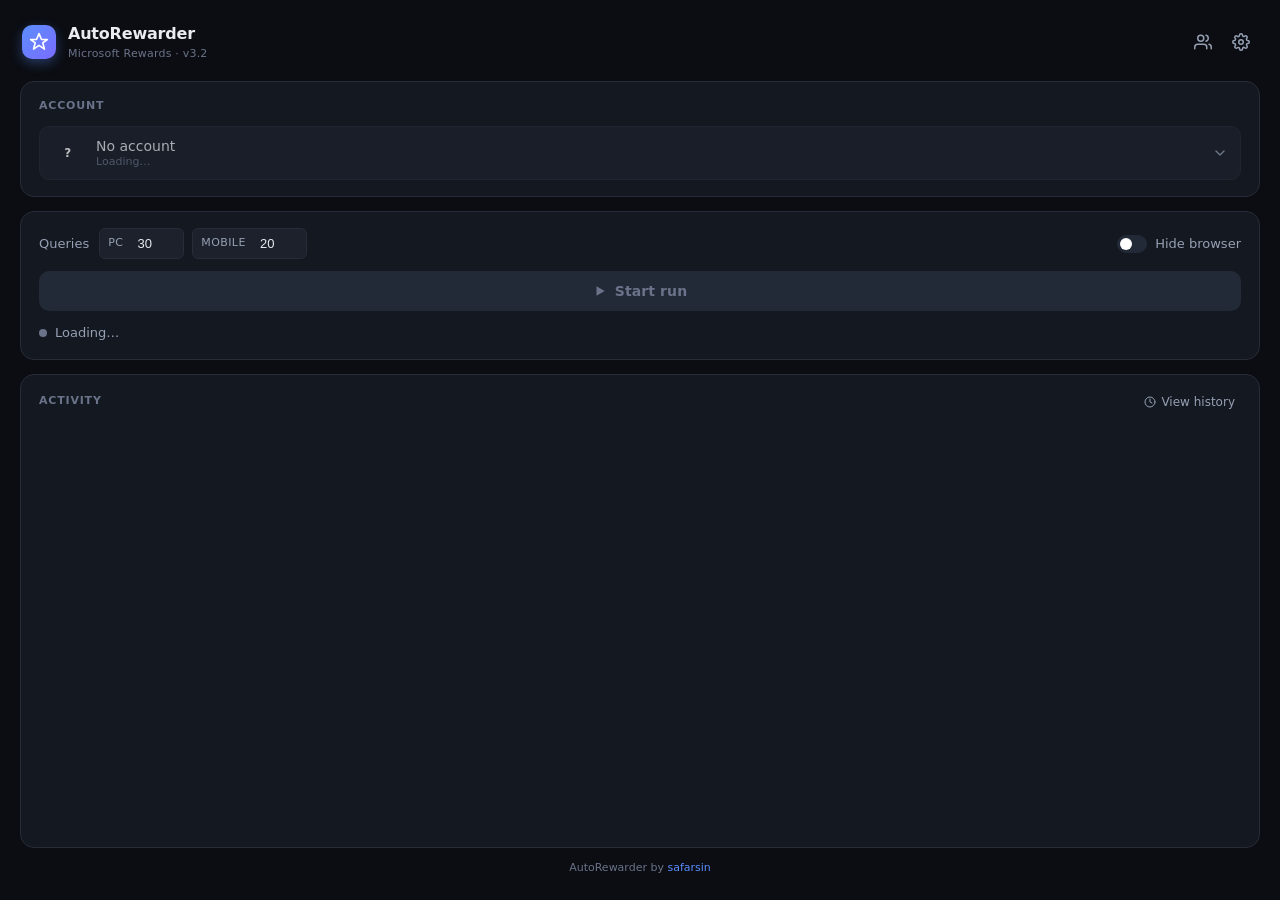
==== commit 898f511d: "Version update" ====
--- a/GUI/index.html
+++ b/GUI/index.html
@@ -21,7 +21,7 @@
         </div>
         <div class="brand-text">
           <h1>AutoRewarder</h1>
-          <span class="brand-sub">Microsoft Rewards · v3.1</span>
+          <span class="brand-sub">Microsoft Rewards · v3.2</span>
         </div>
       </div>
 
@@ -69,7 +69,7 @@
           <div class="count-group">
             <label class="count-field" title="Desktop searches (up to 30/day on Microsoft Rewards)">
               <span>PC</span>
-              <input type="number" id="count_pc" value="30" min="0" max="99">
+              <input type="number" id="count_pc" value="30" min="0" max="130">
             </label>
             <label class="count-field" title="Mobile searches (up to 20/day on Microsoft Rewards)">
               <span>Mobile</span>
--- a/GUI/styles.css
+++ b/GUI/styles.css
@@ -791,12 +791,18 @@
 .modal-box {
   width: 340px;
   max-width: 90%;
+  /* Never grow taller than the window: the body scrolls internally, the
+     header and footer stay pinned so the Save / Cancel buttons are always
+     reachable even with many accounts. */
+  max-height: 90vh;
   background-color: var(--surface-1);
   border: 1px solid var(--border);
   border-radius: var(--radius-lg);
   box-shadow: var(--shadow-lg);
   animation: modal-in 0.2s cubic-bezier(0.18, 0.89, 0.32, 1.28);
   overflow: hidden;
+  display: flex;
+  flex-direction: column;
 }
 
 .modal-box.wide { width: 420px; }
@@ -806,6 +812,7 @@
   align-items: center;
   justify-content: space-between;
   padding: 14px 16px 6px 18px;
+  flex-shrink: 0;
 }
 
 .modal-title {
@@ -817,6 +824,11 @@
 
 .modal-body {
   padding: 6px 18px 16px 18px;
+  /* Take the remaining space inside the capped modal-box and scroll when
+     the schedule list (or any future content) overflows. */
+  flex: 1 1 auto;
+  overflow-y: auto;
+  min-height: 0;
 }
 
 .modal-message {
@@ -851,6 +863,7 @@
   padding: 10px 18px 14px 18px;
   border-top: 1px solid var(--border-soft);
   background-color: rgba(0, 0, 0, 0.15);
+  flex-shrink: 0;  /* Pinned: Save/Cancel always visible. */
 }
 
 .btn-primary,
@@ -1083,24 +1096,30 @@
   display: flex;
   flex-direction: column;
   gap: 10px;
-  max-height: 360px;
-  overflow-y: auto;
+  /* No internal cap or scroll — the parent .modal-body handles overflow,
+     so we avoid the nested-scroll situation that was clipping cards. */
 }
 
 .schedule-card {
   background-color: var(--surface-2);
   border: 1px solid var(--border);
   border-radius: var(--radius-md);
-  padding: 12px;
   display: flex;
   flex-direction: column;
+  /* CRITICAL: keep cards at their natural height. Without this, the parent
+     `.schedule-accounts-list` (a flex column with capped max-height) shrinks
+     every card proportionally to fit, which chops the headers in half and
+     clips the inputs of the expanded card. */
+  flex-shrink: 0;
+  overflow: hidden;
+  transition: border-color 0.15s, background-color 0.15s;
+}
+
+.schedule-card-header {
+  display: flex;
+  align-items: center;
   gap: 10px;
-}
-
-.schedule-card-header {
-  display: flex;
-  align-items: center;
-  gap: 10px;
+  padding: 10px 12px;
 }
 
 .schedule-card-title {
@@ -1149,7 +1168,11 @@
 .schedule-card.expanded .schedule-card-body {
   max-height: 320px;
   opacity: 1;
-  padding: 0 12px 12px 12px;
+  /* Padding top + a thin separator give a clear break between the header
+     (avatar / status / toggle) and the form fields, so the body doesn't
+     look glued to the header when the card is open. */
+  padding: 12px;
+  border-top: 1px solid var(--border-soft);
   pointer-events: auto;
 }
 
@@ -1157,17 +1180,7 @@
   opacity: 0.55;
 }
 
-/* Accordion trigger row (avatar + info + chevron) */
-.schedule-card {
-  overflow: hidden;
-  transition: border-color 0.15s, background-color 0.15s;
-}
-
 .schedule-card.expanded { border-color: var(--accent); }
-
-.schedule-card-header {
-  padding: 10px 12px;
-}
 
 .schedule-card-trigger {
   flex: 1;
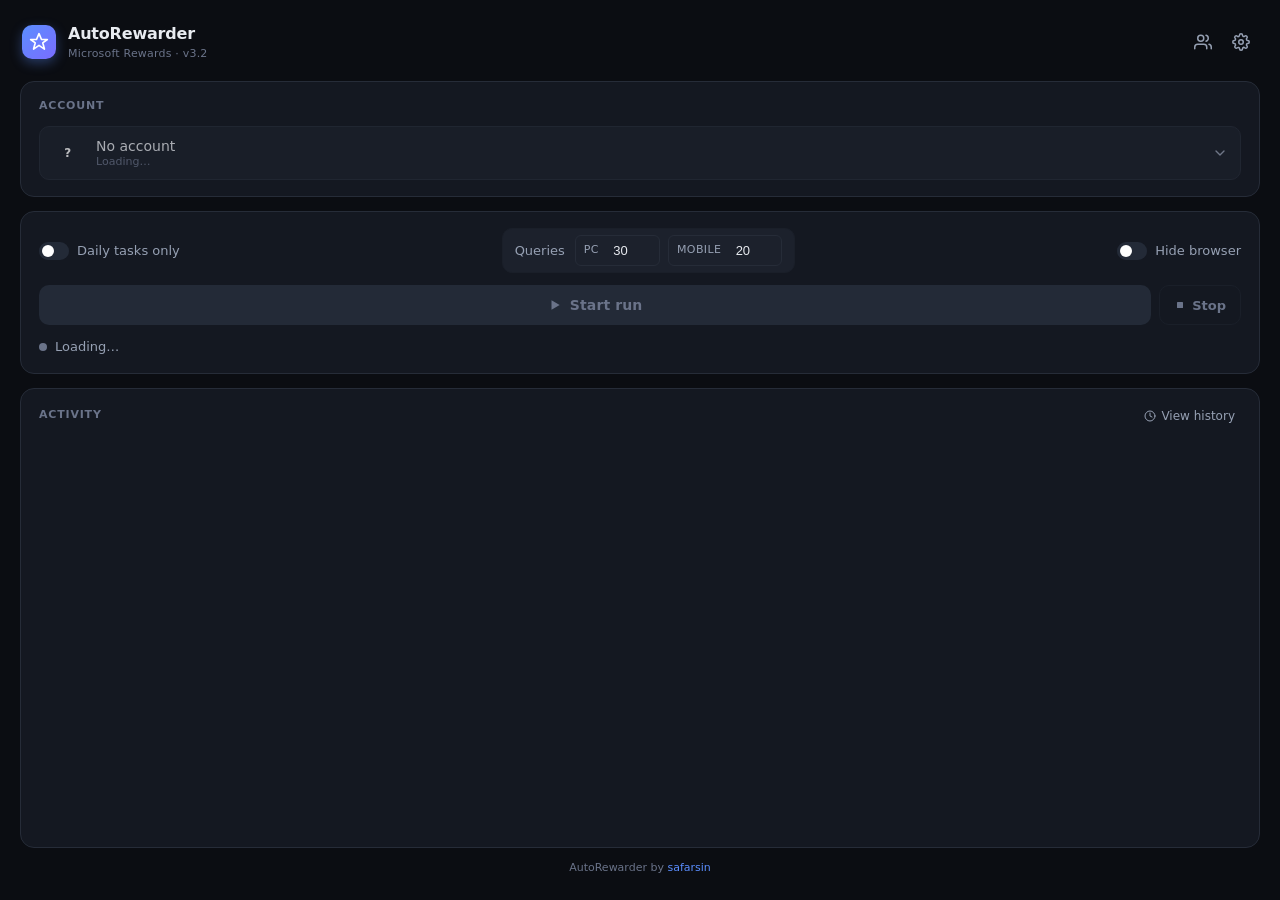
==== commit 1bc642d0: "Update Daily tasks mechanic Add option to only do daily tasks Add a Stop button to properly shutdown" ====
--- a/GUI/index.html
+++ b/GUI/index.html
@@ -64,7 +64,13 @@
     <!-- ==================== Run card ==================== -->
     <section class="card run-card">
       <div class="run-top">
-        <div class="field-inline">
+        <label class="toggle-row" title="Skip searches; only complete the daily Rewards tasks">
+          <input type="checkbox" id="dailyOnlyToggle">
+          <span class="toggle-pill"></span>
+          <span class="toggle-label">Daily tasks only</span>
+        </label>
+
+        <div class="field-inline queries-panel">
           <span class="field-label">Queries</span>
           <div class="count-group">
             <label class="count-field" title="Desktop searches (up to 30/day on Microsoft Rewards)">
@@ -85,12 +91,20 @@
         </label>
       </div>
 
-      <button id="start_btn" class="primary-btn-lg" onclick="start_bot()" disabled>
-        <svg class="btn-icon" width="14" height="14" viewBox="0 0 24 24" fill="currentColor" aria-hidden="true">
-          <polygon points="6 4 20 12 6 20 6 4"></polygon>
-        </svg>
-        <span class="btn-label">Start run</span>
-      </button>
+      <div class="run-actions">
+        <button id="start_btn" class="primary-btn-lg" onclick="start_bot()" disabled>
+          <svg class="btn-icon" width="14" height="14" viewBox="0 0 24 24" fill="currentColor" aria-hidden="true">
+            <polygon points="6 4 20 12 6 20 6 4"></polygon>
+          </svg>
+          <span class="btn-label">Start run</span>
+        </button>
+        <button id="stop_btn" class="stop-btn" type="button" onclick="stop_bot()" disabled aria-label="Stop the current run">
+          <svg width="12" height="12" viewBox="0 0 24 24" fill="currentColor" aria-hidden="true">
+            <rect x="6" y="6" width="12" height="12" rx="1"></rect>
+          </svg>
+          <span class="stop-label">Stop</span>
+        </button>
+      </div>
 
       <div class="status-row">
         <span class="dot" id="dot"></span>
--- a/GUI/styles.css
+++ b/GUI/styles.css
@@ -374,7 +374,23 @@
   display: flex;
   align-items: center;
   justify-content: space-between;
-  gap: 16px;
+  gap: 12px;
+}
+
+.queries-panel {
+  background-color: var(--surface-2);
+  border: 1px solid var(--border-soft);
+  border-radius: var(--radius-md);
+  padding: 6px 12px;
+}
+
+input[type="number"]:disabled {
+  opacity: 0.5;
+  cursor: not-allowed;
+}
+
+.queries-panel:has(input[type="number"]:disabled) {
+  opacity: 0.55;
 }
 
 .field-inline {
@@ -507,6 +523,7 @@
 .toggle-label {
   font-size: 13px;
   color: var(--text-muted);
+  white-space: nowrap;
 }
 
 /* Primary large button */
@@ -543,6 +560,47 @@
   box-shadow: none;
 }
 
+/* Run actions row: Start button (flex grow) + Stop button (fixed) */
+
+.run-actions {
+  display: flex;
+  align-items: stretch;
+  gap: 8px;
+  width: 100%;
+}
+
+.run-actions .primary-btn-lg {
+  flex: 1;
+  width: auto;
+}
+
+.stop-btn {
+  display: inline-flex;
+  align-items: center;
+  justify-content: center;
+  gap: 6px;
+  padding: 0 14px;
+  background-color: transparent;
+  color: var(--danger);
+  border: 1px solid var(--danger-soft);
+  border-radius: var(--radius-md);
+  font-size: 13px;
+  font-weight: 600;
+  cursor: pointer;
+  transition: background-color 0.15s, border-color 0.15s, color 0.15s;
+}
+
+.stop-btn:hover:not(:disabled) {
+  background-color: var(--danger-soft);
+  border-color: var(--danger);
+}
+
+.stop-btn:disabled {
+  color: var(--text-dim);
+  border-color: var(--border-soft);
+  cursor: not-allowed;
+}
+
 /* Status row */
 
 .status-row {
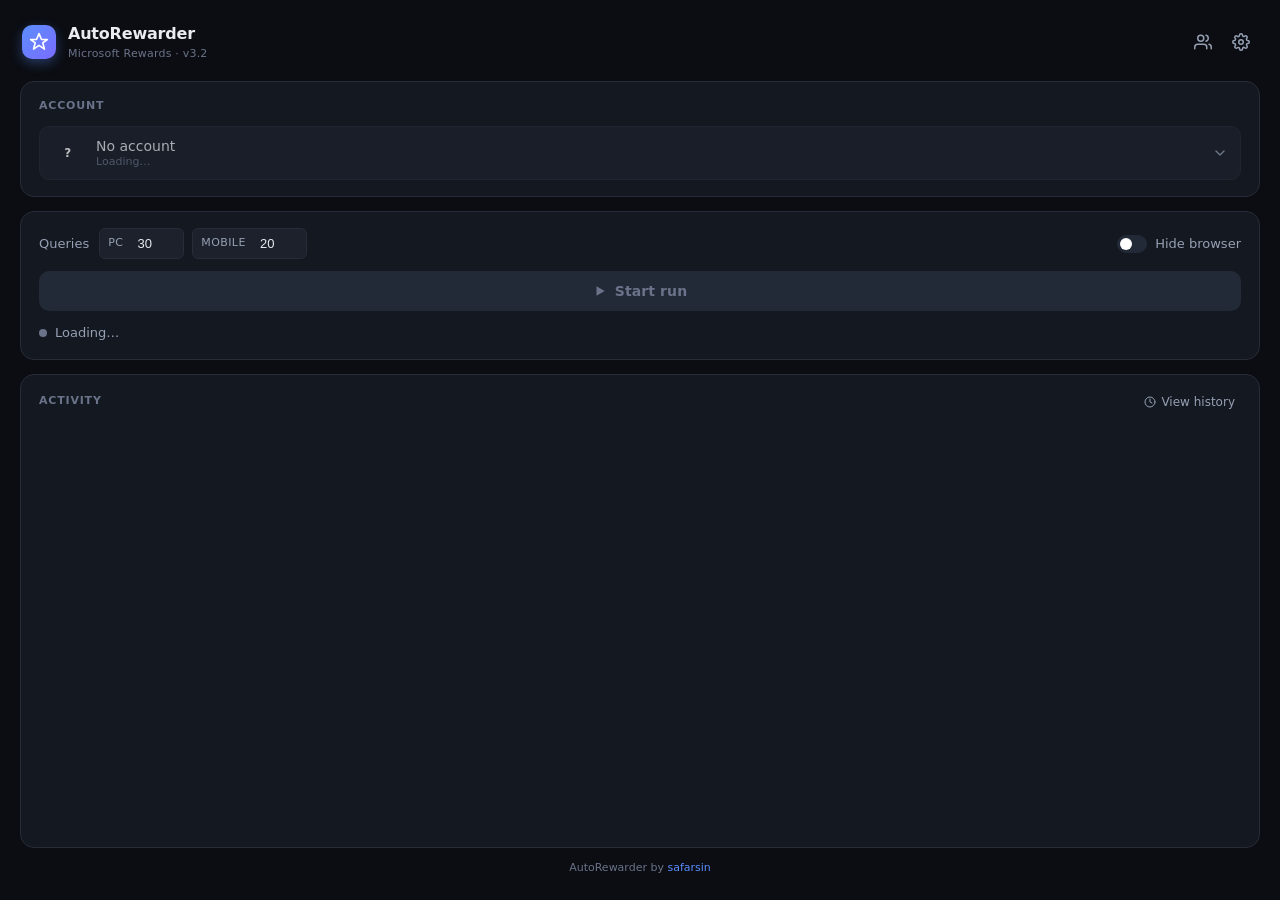
==== commit 5ac47e5a: "Merge pull request #26 from safarsin/update/version3.2 Update documentation and fix browser toggle b" ====
--- a/GUI/index.html
+++ b/GUI/index.html
@@ -64,13 +64,7 @@
     <!-- ==================== Run card ==================== -->
     <section class="card run-card">
       <div class="run-top">
-        <label class="toggle-row" title="Skip searches; only complete the daily Rewards tasks">
-          <input type="checkbox" id="dailyOnlyToggle">
-          <span class="toggle-pill"></span>
-          <span class="toggle-label">Daily tasks only</span>
-        </label>
-
-        <div class="field-inline queries-panel">
+        <div class="field-inline">
           <span class="field-label">Queries</span>
           <div class="count-group">
             <label class="count-field" title="Desktop searches (up to 30/day on Microsoft Rewards)">
@@ -91,20 +85,12 @@
         </label>
       </div>
 
-      <div class="run-actions">
-        <button id="start_btn" class="primary-btn-lg" onclick="start_bot()" disabled>
-          <svg class="btn-icon" width="14" height="14" viewBox="0 0 24 24" fill="currentColor" aria-hidden="true">
-            <polygon points="6 4 20 12 6 20 6 4"></polygon>
-          </svg>
-          <span class="btn-label">Start run</span>
-        </button>
-        <button id="stop_btn" class="stop-btn" type="button" onclick="stop_bot()" disabled aria-label="Stop the current run">
-          <svg width="12" height="12" viewBox="0 0 24 24" fill="currentColor" aria-hidden="true">
-            <rect x="6" y="6" width="12" height="12" rx="1"></rect>
-          </svg>
-          <span class="stop-label">Stop</span>
-        </button>
-      </div>
+      <button id="start_btn" class="primary-btn-lg" onclick="start_bot()" disabled>
+        <svg class="btn-icon" width="14" height="14" viewBox="0 0 24 24" fill="currentColor" aria-hidden="true">
+          <polygon points="6 4 20 12 6 20 6 4"></polygon>
+        </svg>
+        <span class="btn-label">Start run</span>
+      </button>
 
       <div class="status-row">
         <span class="dot" id="dot"></span>
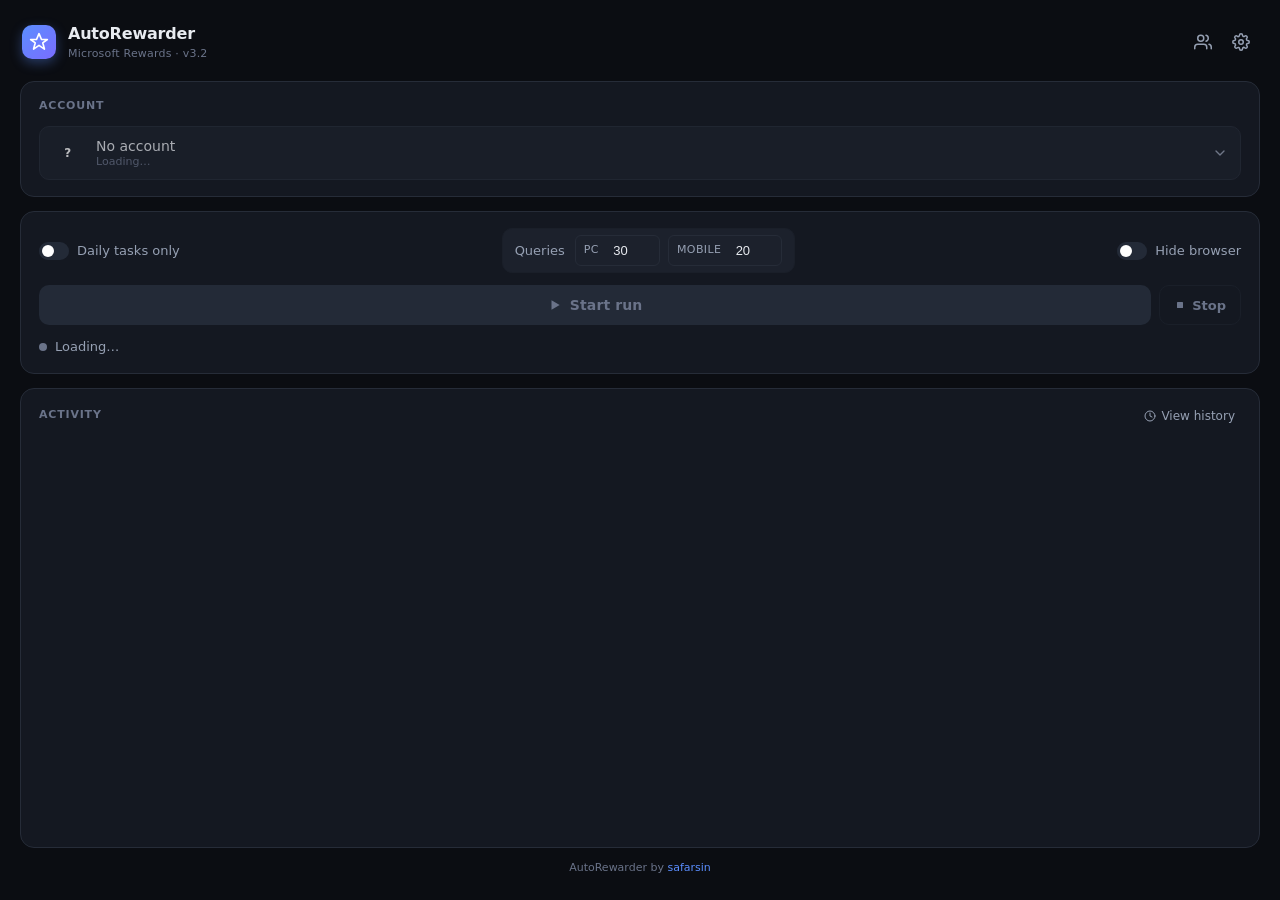
==== commit da7dd64e: "Update Daily tasks mechanic (#27) * Update Daily tasks mechanic Add option to only do daily tasks Ad" ====
--- a/GUI/index.html
+++ b/GUI/index.html
@@ -64,7 +64,13 @@
     <!-- ==================== Run card ==================== -->
     <section class="card run-card">
       <div class="run-top">
-        <div class="field-inline">
+        <label class="toggle-row" title="Skip searches; only complete the daily Rewards tasks">
+          <input type="checkbox" id="dailyOnlyToggle">
+          <span class="toggle-pill"></span>
+          <span class="toggle-label">Daily tasks only</span>
+        </label>
+
+        <div class="field-inline queries-panel">
           <span class="field-label">Queries</span>
           <div class="count-group">
             <label class="count-field" title="Desktop searches (up to 30/day on Microsoft Rewards)">
@@ -85,12 +91,20 @@
         </label>
       </div>
 
-      <button id="start_btn" class="primary-btn-lg" onclick="start_bot()" disabled>
-        <svg class="btn-icon" width="14" height="14" viewBox="0 0 24 24" fill="currentColor" aria-hidden="true">
-          <polygon points="6 4 20 12 6 20 6 4"></polygon>
-        </svg>
-        <span class="btn-label">Start run</span>
-      </button>
+      <div class="run-actions">
+        <button id="start_btn" class="primary-btn-lg" onclick="start_bot()" disabled>
+          <svg class="btn-icon" width="14" height="14" viewBox="0 0 24 24" fill="currentColor" aria-hidden="true">
+            <polygon points="6 4 20 12 6 20 6 4"></polygon>
+          </svg>
+          <span class="btn-label">Start run</span>
+        </button>
+        <button id="stop_btn" class="stop-btn" type="button" onclick="stop_bot()" disabled aria-label="Stop the current run">
+          <svg width="12" height="12" viewBox="0 0 24 24" fill="currentColor" aria-hidden="true">
+            <rect x="6" y="6" width="12" height="12" rx="1"></rect>
+          </svg>
+          <span class="stop-label">Stop</span>
+        </button>
+      </div>
 
       <div class="status-row">
         <span class="dot" id="dot"></span>
